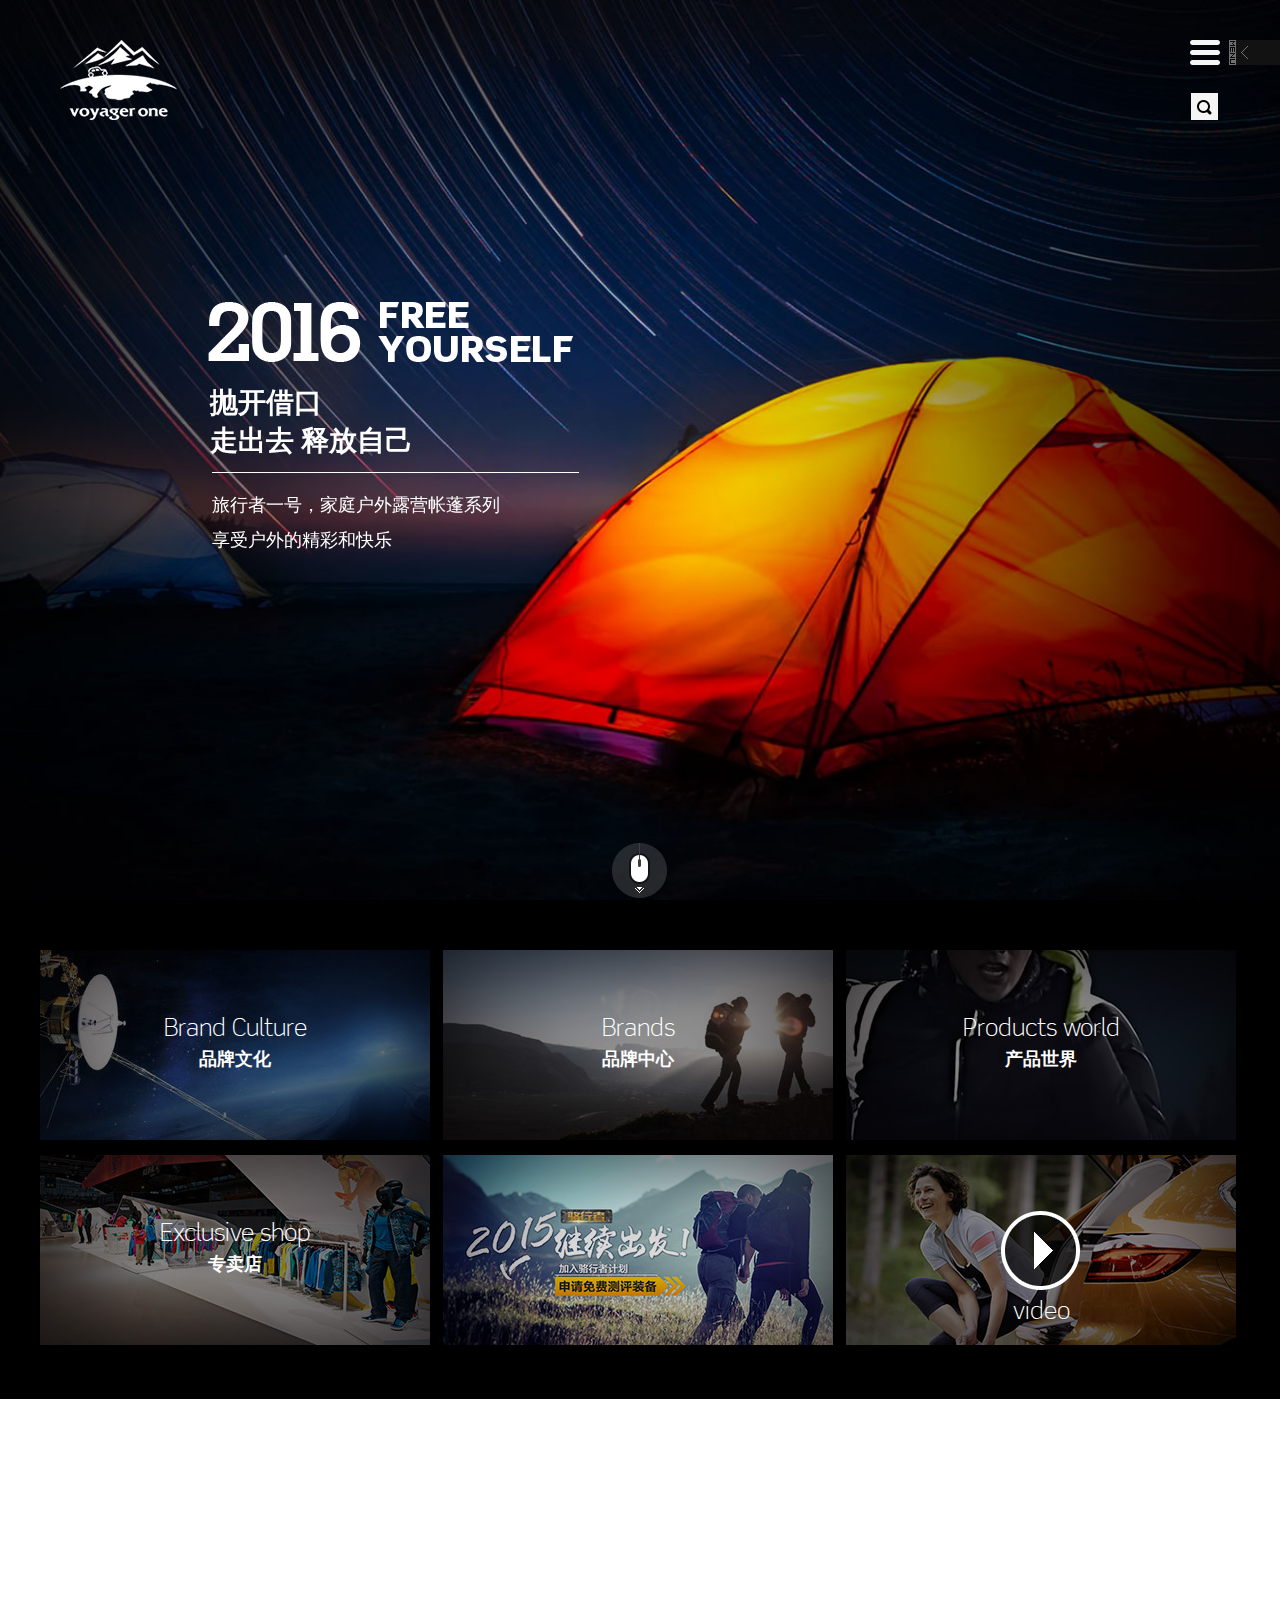
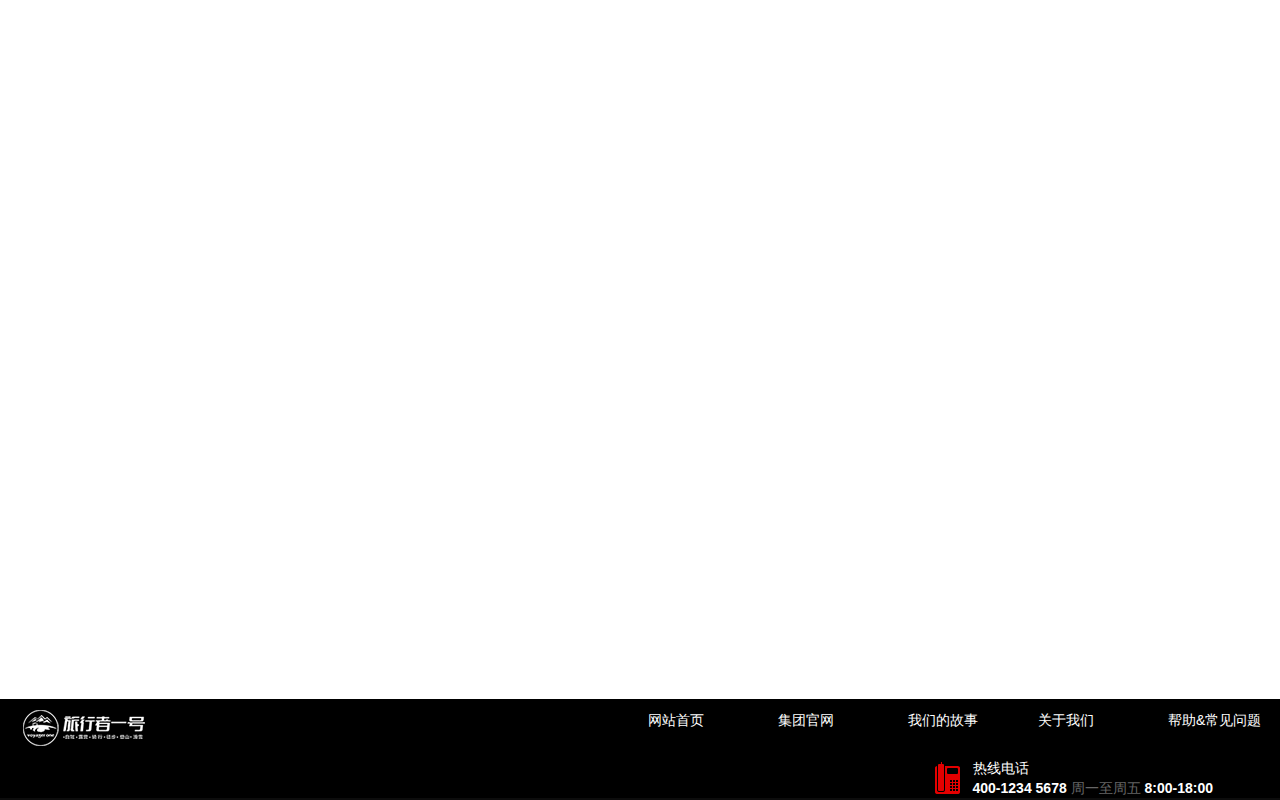
==== index.html @ 88c8f1c1 "++" ====
<!DOCTYPE html>
<html>
<head lang="en">
    <meta charset="UTF-8">
    <meta name="viewport"
          content="width=device-width, user-scalable=no, initial-scale=1.0, maximum-scale=1.0, minimum-scale=1.0"/>
    <meta name="apple-mobile-web-app-capable" content="yes">
    <meta name="apple-mobile-web-app-status-bar-style" content="black-translucent">
    <meta name="format-detection" content="telephone=yes">
    <meta name="format-detection" content="email=yes">
    <title>首页-旅行者一号</title>
    <link rel="stylesheet" href="css/style.css"/>
    <!--[if lt IE 9]>
    <script src="js/respond.min.js"></script>
	<![endif]--> 
</head>
<body>
<div class="index-header js-wh" id="index">
    <div class="header clearFix">
        <h1 class="logo"><a href="/">旅行者一号</a></h1>
        <div class="navSearch">
            <div class="nav" style="width: 0;">
                <span class="nav-bar"></span>
                <ul class="clearFix" style="margin-left: 50px;">
                    <li class="current"><a href="/">首页</a></li>
                    <li><a href="about.html">关于我们</a></li>
                    <li><a href="news.html">一号资讯</a></li>
                    <li><a href="brand.html">品牌世界</a></li>
                    <li><a href="product.html">产品中心</a></li>
                    <li><a href="bussiness.html">招商加盟</a></li>
                    <li><a href="contact.html">联系我们</a></li>
                </ul>
            </div>
            <form class="search">
                <input style="display: none; right: -150px;" class="text" type="text" value="" />
                <input class="btn" type="submit" value="" />
                <a style="display: none;" class="back" href="/#index-middle">返回</a>
            </form>
        </div>
    </div>

    <div class="info">
        <img src="images/index-bg-zi.png" width="100%" />
        <h3>抛开借口<br />走出去  释放自己</h3>
        <p>旅行者一号，家庭户外露营帐蓬系列<br />享受户外的精彩和快乐</p>
    </div>

    <div class="mouseDown js-backForth">鼠标滚动，浏览更多</div>
</div>

<div class="index-middle" id="index-middle">
    <div class="index-m-list">
        <ul class="clearFix">
            <li>
                <a href="about.html">
                    <div class="index-m-name">
                        <span class="index-m-en">Brand Culture</span>
                        <span class="index-m-cn">品牌文化</span>
                        <span class="index-m-more" style="display:none;"><i>查看</i></span>
                    </div>
                    <img src="images/01.jpg" />
                    <i class="opacity" style="display:none;"></i>
                </a>
            </li>
            <li>
                <a href="brand.html">
                    <div class="index-m-name">
                        <span class="index-m-en">Brands</span>
                        <span class="index-m-cn">品牌中心</span>
                        <span class="index-m-more" style="display:none;"><i>查看</i></span>
                    </div>
                    <img src="images/02.jpg" />
                    <i class="opacity" style="display:none;"></i>
                </a>
            </li>
            <li>
                <a href="product.html">
                    <div class="index-m-name">
                        <span class="index-m-en">Products world</span>
                        <span class="index-m-cn">产品世界</span>
                        <span class="index-m-more" style="display:none;"><i>查看</i></span>
                    </div>
                    <img src="images/03.jpg" />
                    <i class="opacity" style="display:none;"></i>
                </a>
            </li>
            <li>
                <a href="bussiness.html">
                    <div class="index-m-name">
                        <span class="index-m-en">Exclusive shop</span>
                        <span class="index-m-cn">专卖店</span>
                        <span class="index-m-more" style="display:none;"><i>查看</i></span>
                    </div>
                    <img src="images/04.jpg" />
                    <i class="opacity" style="display:none;"></i>
                </a>
            </li>
            <li>
                <a href="news-detail.html">
                    <img src="images/05.jpg" />
                    <i class="opacity" style="display:none;"></i>
                </a>
            </li>
            <li>
                <a href="javascript:void(0);">
                	<div class="index-m-video js-video" link="http://player.ku6.com/refer/PyeR7gr3V5V9siyjkhvkcA../v.swf">
                    	<i></i>
                        <span class="index-m-en">video</span>
                    </div>
                    <img src="images/06.jpg" />
                    <i class="opacity" style="display:none;"></i>
                </a>
            </li>
        </ul>
    </div>
</div>

<div class="js-wh"></div>

<div class="index-footer clearFix">
	<a class="footer-logo" href="/">旅行者一号</a>
    <ul class="footer-nav">
    	<li><a href="/">网站首页</a></li>
        <li><a href="##">集团官网</a></li>
        <li><a href="story.html">我们的故事</a></li>
        <li><a href="about.html">关于我们</a></li>
        <li><a href="help.html">帮助&amp;常见问题</a></li>
    </ul>
    <div class="footer-telShare">
        <div class="f-share">
        			<div class="bdsharebuttonbox">
                        <a href="#" class="bds_tsina" data-cmd="tsina" title="分享到新浪微博"></a>
                        <a href="#" class="bds_weixin" data-cmd="weixin" title="分享到微信"></a>
            		</div>
					<script>
                    window._bd_share_config={"common":{"bdSnsKey":{},"bdText":"","bdMini":"2","bdMiniList":false,"bdPic":"","bdStyle":"0","bdSize":"16"},"share":{}};with(document)0[(getElementsByTagName('head')[0]||body).appendChild(createElement('script')).src='http://bdimg.share.baidu.com/static/api/js/share.js?v=89860593.js?cdnversion='+~(-new Date()/36e5)];
                    </script>
        </div>
        <dl class="f-tel">
        	<dt>热线电话</dt>
            <dd>400-1234 5678 <span>周一至周五</span> 8:00-18:00</dd>
        </dl>
    </div>
</div>

<div class="fixed-video" style="display:none;">
	<div class="fixed-video-main">
    	<i class="fixed-video-xx">×</i>
        <div class="fixed-video-v"></div>
    </div>
</div>

<!--第一块固定图-->
<div class="index-bg js-adaptive">
    <img class="js-adaptive-img" src="images/index-bg.jpg" />
</div>

<!--第二块固定图-->
<div class="index-flash js-adaptive">
	<ul>
    	<li class="current"><img class="js-adaptive2-img" src="images/index-01.jpg" /></li>
        <li style="display:none;"><img class="js-adaptive2-img" src="images/index-02.jpg" /></li>
        <li style="display:none;"><img class="js-adaptive2-img" src="images/index-03.jpg" /></li>
    </ul>
</div>

<div class="side-nav" style=" right: -300px;">
    <ul>
        <li><a href="/">首页</a></li>
        <li><a href="about.html">关于我们</a></li>
        <li class="current"><a href="news.html">一号资讯</a></li>
        <li><a href="brand.html">品牌世界</a></li>
        <li><a href="product.html">产品中心</a></li>
        <li><a href="bussiness.html">招商加盟</a></li>
        <li><a href="contact.html">联系我们</a></li>
    </ul>
</div>

<script src="js/jquery-1.7.1.min.js"></script>
<script src="js/app.js"></script>
</body>
</html>
---- css/style.css ----
/* CSS Document */
body,div,h1,h2,h3,h4,h5,ul,li,dl,dt,dd,form,p,span,em,i,a,img,input,select,textarea,label,strong,b,table,tr,td,thead,tbody{ margin:0; padding:0;}
html{-ms-touch-action: none;
  /*去除ie默认触屏动作*/
  -webkit-text-size-adjust: 100%;
  -moz-text-size-adjust: 100%;
  text-size-adjust: 100%;
  /*兼容iphone横屏字放大及谷歌可以设置小于12px大小字体*/}
input[type=button],
input[type=submit],
input[type=file],
button {
  cursor: pointer;
  -webkit-appearance: none;
  /*去除ip按钮渐变*/
}
img{ vertical-align:top; border:0 none;}
li{ list-style:none;}
a{ text-decoration:none; color:#000;}
a:hover{ color:#000;}
input,textarea{ outline:none; resize:none;font-family:"Avenir LT W01 55 Roman", "微软雅黑", "黑体", FZHei-B01S, Arial, Helvetica, sans-serif;}
em,i{ font-style:normal;}
.clearFix{  *zoom:1;}
.clearFix:after{ content:"."; display:block; visibility:hidden; height:0; clear:both; font-size: 0;}
body{font-family:"Avenir LT W01 55 Roman", "微软雅黑", "黑体", FZHei-B01S, Arial, Helvetica, sans-serif; font-size:14px; color:#000; word-wrap:break-word; word-break:break-all; _background-attachment:fixed; _background-image:url(blank);}
@font-face {
    font-family: 'SceneStd-Light';
    src: url('../fonts/SceneStd-Light.eot');
    src: local('☺'), url('../fonts/SceneStd-Light.woff') format('woff'), url('../fonts/SceneStd-Light.ttf') format('truetype'), url('../fonts/SceneStd-Light.svg') format('svg');
    font-weight: normal;
    font-style: normal;
}
/*图自适应和大小*/
.js-adaptive{position: fixed; height: 100%; width: 100%;_position: absolute;_top:expression(eval("document.documentElement.scrollTop")); overflow: hidden;}
/*首页*/
.index-header{ width: 100%;  overflow:hidden;}
.header{ width: 100%; padding-top: 40px;}
.logo{ float: left; position: relative; z-index: 9996; width: 120px; height: 80px; background: url(../images/common-icon.png) no-repeat -1px -3px; margin-left:59px; _display: inline;}
.logo a{ display: block; width: 100%; height: 100%; overflow:hidden; text-indent: -99em;}
.navSearch{ float: right; width: auto;}
.nav{ float: right; position: relative; z-index: 9999; padding-right: 100px; height: 25px; overflow:hidden;}
.nav-bar{ position:absolute; right: 0; top: 0; width:90px; height: 25px; background: url(../images/common-icon.png) no-repeat right -109px; cursor:pointer;}
.nav ul{ width: 678px; padding-left: 22px; height: 25px; line-height: 25px; background: #000;}
.nav li{ float: left; padding: 0 22px; _white-space: nowrap;  _margin-left: -4px;}
.nav a{ color: #666;}
.nav .current a,.nav a:hover{ color: #fff;}
.search{ float: right; position: relative; z-index: 9997 ;padding-right: 44px; margin-top: 28px; _display: inline; width: 166px; height: 29px; clear: both;}
.search input{ border: 0 none; top: 0; position: absolute;}
.search .text{ right:88px; width: 150px; height:17px; line-height: 17px; padding: 4px 3px; color: #fff; font-size: 12px; background: #000;border: #717171 1px solid; border-right: 0 none; }
.search .btn{ right: 62px; width: 27px; height: 27px; background: url(../images/common-icon.png) no-repeat 3px -146px #f5f5f5; overflow: hidden; text-indent: -99em; cursor: pointer;}
.search .back{ position: absolute; top: 0; right: 0; width: 34px; color: #666; height: 27px; line-height: 27px; padding-left: 26px;background: url(../images/common-icon.png) no-repeat -107px -247px #f5f5f5; }
.search .back:hover{background: url(../images/common-icon.png) no-repeat -107px -294px #717171; color: #fff;}
.index-header .info{ position: absolute; left: 205px; top: 290px; width: 374px; z-index: 6;}
.index-header .info h3{ margin-top: 14px; font-family: "黑体"; line-height: 38px; padding: 0 5px 12px; font-size: 28px; font-weight: bold; color: #fff;}
.index-header .info p{ padding-top: 15px; margin-left: 7px; line-height: 35px; border-top:1px solid #fff; color: #fff; font-size: 18px;}
.index-header  .mouseDown{ position: absolute; z-index: 8; width: 55px; height: 55px; left: 50%; bottom:12px; margin-left: -28px; background: url(../images/common-icon.png) no-repeat -7px -191px; overflow: hidden; text-indent: -99em; }
.index-middle{ position: relative; z-index: 7;  width: 100%; background: #000; padding-bottom: 54px;}
.index-m-list{ width: 1200px; margin: 0 auto; overflow: hidden; padding-top: 35px;}
.index-m-list ul{ width: 105%;}
.index-m-list li{ float: left; position: relative;  width: 390px; height: 190px; margin:15px 13px 0 0; _display: inline; overflow:hidden;}
.index-m-list a{display: block; width: 100%; height: 100%; color: #fff; text-align: center;}
.index-m-list .index-m-name,.index-m-list .index-m-video{ position: absolute; width: 100%; height: 100%;cursor: pointer; z-index:5;}
.index-m-list .index-m-en{ display: block; line-height: 30px; padding-top: 65px; font-size: 24px; font-family: 'SceneStd-Light'; cursor: pointer;}
.index-m-list .index-m-cn{ display: block; line-height: 28px; font-size: 18px; font-family: '黑体'; font-weight: bold;cursor: pointer;}
.index-m-list .index-m-more{ display: inline-block; vertical-align: top; width: 94px; height: 22px; border: #fff 1px solid; overflow: hidden;cursor: pointer; margin-top: 14px; background:url(../images/common-icon.png) no-repeat 70px -371px;}
.index-m-list .index-m-more i{ display: block; width: 71px; border-right: 1px solid #fff; height: 22px; line-height: 22px; cursor: pointer;}
.index-m-list .index-m-video i{ display:inline-block; width:80px; height:80px;background:url(../images/common-icon.png) no-repeat -7px -268px; vertical-align:top; margin-top:55px;}
.index-m-list a:hover{ color: #fff;}
.index-m-list .index-m-video .index-m-en{ padding-top:0; line-height:46px;}
.index-footer{ position:relative; z-index:8; _height:58px; min-height:58px; background:#000; border-bottom:#0c0c0c 2px solid;}
.footer-logo{ float:left; width:125px; height:38px;background:url(../images/common-icon.png) no-repeat -6px -416px; overflow:hidden; text-indent:-99em; margin:10px 0 0 22px; _display:inline;}
.footer-nav{ float:left; margin:14px 0 0 212px;}
.footer-nav li{ float:left; width:112px; padding-left:18px; line-height:14px; height:32px;background:url(../images/common-icon.png) no-repeat -131px -550px; }
.footer-nav a{ color:#fff;}
.footer-nav a:hover{ color:#fff; text-decoration:underline;}
.footer-telShare{ float:right; margin-top:11px; overflow:hidden;}
.f-tel{ float:right; padding-left:38px; height:40px; line-height:20px; margin-right:54px; _display:inline;background:url(../images/common-icon.png) no-repeat -12px -480px; color:#fff;}
.f-tel dd{ font-weight:bold;}
.f-tel span{ color:#666; font-weight:500;}
.f-share{ float:right; margin-right:9px; _display:inline;}
.f-share .bdsharebuttonbox a{ margin:0; padding:0; width:36px; height:36px; background-color:#494949;background-image:url(../images/common-icon.png); margin-right:2px;}
.f-share .bdsharebuttonbox .bds_tsina{ background-position:-11px -543px;}
.f-share .bdsharebuttonbox .bds_weixin{ background-position:-49px -543px;}
.f-share .bdsharebuttonbox a:hover{ background-color:#fff;}
.index-bg{  z-index: 5; left: 0; top: 0; background: #000; }
.index-flash{ z-index:4; left:0; top:0; background: #000;}
.index-flash ul,.index-flash li{ width:100%; height:100%;}
.index-flash li{ position:absolute; top:0; left:0;}
/*资讯*/
#news{ width:100%; height:400px; background:url(../images/news-bg.jpg) no-repeat center top;}
.layer{ width:1200px; margin:0 auto;}
#news .logo{ margin:36px 0 0 0;}
#news .navSearch{ margin:40px -44px 0 0;}
.news-left{ float:left; width:250px; margin-top:-95px;}
.news-l-tit{ width:100%;}
.news-l-nav{ padding:1px 24px 17px; background:#ececec;}
.news-l-nav li{ height:26px; line-height:26px; padding-top:28px; border-bottom:#999 1px solid;}
.news-l-nav a{ color:#666;}
.news-l-nav .current a,.news-l-nav a:hover{ color:#000;}
.news-ads{ margin-top:14px; text-align:center;}
.news-right{ float:right; width:900px;}
.news-r-sort{ height:32px; border-bottom:#e5e5e5 1px solid; padding-top:52px; text-align:right;}
.news-r-sort span{ display:inline-block; width:15px; height:15px;background:url(../images/arrow.png) no-repeat -4px -5px; overflow:hidden; line-height:50px; vertical-align:top; margin:0 -6px;}
.news-r-sort a{ color:#767676;}
.news-r-sort a:hover{ color:#000;}
.news-listImg li{ padding:42px 0; border-bottom:#f3f3f3 1px solid; overflow:hidden; width:100%;}
.news-listImg-img{ float:left; width:320px; height:200px;}
.news-listImg-img img{ width:100%;}
.news-listImg-m{ float:right; width:540px;}
.news-listImg-tit{ height:24px;overflow: hidden; white-space: nowrap; text-overflow: ellipsis;}
.news-listImg-tit a{ color:#555d82;font-weight:500;}
.news-listImg-tit a:hover{ color:#555d82; text-decoration:underline; }
.news-listImg-time{ display:block; color:#838bab; height:35px;}
.news-listImg-info{ line-height:24px; color:#838bab; max-height:96px; overflow:hidden;}
.news-listImg-btn{ float:left; clear:both; width:104px; height:23px; border:#d3d3e7 1px solid; margin-top:20px; background:url(../images/arrow.png) no-repeat 82px -171px; }
.news-listImg-btn span{ display:block; width:79px;height:23px; line-height:23px; text-align:center; border-right:#d3d3e7 1px solid; color:#838bab; cursor:pointer;}
.news-listImg-btn:hover{ border-color:#000; background-position: 79px -46px;}
.news-listImg-btn:hover span{border-color:#000;color:#000;}
.news-listText{ padding-top:22px;}
.news-listText li{ width:100%;overflow:hidden;border-bottom:#d1d1d1 1px solid; padding:22px 0 20px;}
.news-listText-time{ float:left; width:90px; height:90px; text-align:center; background:#f9f9f9; color:#a6a6a6;}
.news-listText-time span{ display:block; padding-top:8px; line-height:58px; height:58px; color:#6e6e6e; font-size:60px;}
.news-listText-m{ float:right; width:780px;}
.news-listText-tit{height:28px;overflow: hidden; white-space: nowrap; text-overflow: ellipsis;}
.news-listText-tit a{ color:#444; font-size:18px;}
.news-listText-tit a:hover{ color:#444; text-decoration:underline;}
.news-listText-tag{ height:29px; width:100%; font-size:12px;}
.news-listText-tag dt{ float:left; color:#5b5b5b;}
.news-listText-tag dd{ float:left; color:#8f8e8e;}
.news-listText-tag a{color:#8f8e8e;}
.news-listText-info{line-height:20px; color:#838bab; max-height:40px; overflow:hidden;}
.news-listText li:hover .news-listText-time{ color:#fff; background:#000;}
.news-listText li:hover .news-listText-time span{color:#fff; }
.news-detail .title{ width:360px; line-height:28px; padding-top:36px; font-size:18px; text-align:center; margin:0 auto; padding-bottom:35px;}
.news-detail p{ line-height:28px; margin-top:10px;}
.news-detail h3,.news-detail h4,.news-detail h5,.news-detail h6{ font-size:14px; padding-top:30px;}
.news-detail .page{ text-align:center;}
.news-detail img{ max-width:100%; display:block; margin:25px auto 0;}
/*关于我们*/
.footer{ position:absolute; left:0; bottom:0; z-index:99; width:100%; background:#000;}
.about-list{position:absolute; left:50%; top:50%; margin:-170px 0 0 -544px; z-index:6; width:1088px; overflow:hidden;}
.about-list ul{ width:105%; overflow:hidden;}
.about-list li{ float:left; width:314px; padding:13px; margin-right:34px; _display:inline;filter:progid:DXImageTransform.Microsoft.gradient(enabled='true',startColorstr='#A5000000', endColorstr='#A5000000');background:rgba(0,0,0,0.65); color:#f1f1f1;}
.about-l-img{ display:block; width:100%; position:relative; z-index:2;}
.about-l-img img{ width:100%;cursor:pointer;transition:all 1s;
-moz-transition:all 1s;	/* Firefox 4 */
-webkit-transition:all 1s;	/* Safari 和 Chrome */
-o-transition:all 1s;	/* Opera */}
.about-l-tit{ display:block;  line-height:48px; font-size:18px;cursor:pointer;}
.about-l-en{ display:block; line-height:38px; font-size:36px; font-family:Arial; font-weight:bold;cursor:pointer;}
.about-l-enSmall{ display:block; height:32px; line-height:22px; font-size:18px;font-family:Arial; font-weight:bold; cursor:pointer;}
.video-arrow{ position:absolute; left:0; top:0; z-index:3;filter:progid:DXImageTransform.Microsoft.gradient(enabled='true',startColorstr='#9B000000', endColorstr='#9B000000');background:rgba(0,0,0,0.61); width:100%; height:100%; cursor:pointer;}
.video-arrow i{ position:absolute; left:50%; top:50%; margin:-40px 0 0 -40px; width:80px; height:80px;background:url(../images/common-icon.png) no-repeat -7px -268px;}
.about-listMore{width: 1200px; margin-left:-600px; overflow-x: auto;}
.about-listMore li{ padding: 10px; width: 260px; margin: 0 27px 30px 0; }
.about-listMore .about-l-tit{ line-height: 38px; font-size: 14px;}
.about-listMore .about-l-en{ line-height: 34px; font-size: 30px;}
.about-listMore .about-list-li0{filter:progid:DXImageTransform.Microsoft.gradient(enabled='true',startColorstr='#99FFB100', endColorstr='#99FFB100');background:rgba(255,177,0,0.6);}
.about-listMore .about-list-li1{filter:progid:DXImageTransform.Microsoft.gradient(enabled='true',startColorstr='#9975BB29', endColorstr='#9975BB29');background:rgba(117,187,41,0.6);}
.about-listMore .about-list-li2{filter:progid:DXImageTransform.Microsoft.gradient(enabled='true',startColorstr='#99000000', endColorstr='#99000000');background:rgba(0,0,0,0.6);}
.about-listMore .about-list-li3{filter:progid:DXImageTransform.Microsoft.gradient(enabled='true',startColorstr='#99FFDDDD', endColorstr='#99FFDDDD');background:rgba(255,221,221,0.6);}
.about-listMore .about-list-li4{filter:progid:DXImageTransform.Microsoft.gradient(enabled='true',startColorstr='#99CBCBCB', endColorstr='#99CBCBCB');background:rgba(203,203,203,0.6);}
.about-listMore .about-list-li5{filter:progid:DXImageTransform.Microsoft.gradient(enabled='true',startColorstr='#996B6B6B', endColorstr='#996B6B6B');background:rgba(107,107,107,0.6);}
.about-listMore .about-list-li6{filter:progid:DXImageTransform.Microsoft.gradient(enabled='true',startColorstr='#99FECE60', endColorstr='#99FECE60');background:rgba(254,206,96,0.6);}
.about-listMore .about-list-li7{filter:progid:DXImageTransform.Microsoft.gradient(enabled='true',startColorstr='#99B4B4B4', endColorstr='#99B4B4B4');background:rgba(180,180,180,0.6);}
.about-list li:hover .about-l-img img{transform:rotate(180deg);
-ms-transform:rotateY(180deg); /* Internet Explorer */
-moz-transform:rotateY(180deg); /* Firefox */
-webkit-transform:rotateY(180deg); /* Safari 和 Chrome */
-o-transform:rotateY(180deg); /* Opera */}
/*联系我们*/
.contact{ position: absolute; z-index:6; left: 50%; top: 50%; margin:-275px 0 0 -600px; width: 1150px; height: 500px; padding: 25px; background: #ebebeb;}
.contact-main{ width:100%; height: 100%;  line-height: 24px; overflow: hidden;}
.contact-nav{ position: absolute; z-index: 4; left: 0; top:-40px; height: 40px; line-height: 40px;}
.contact-nav a{ float: left; margin-right: 1px; padding: 0 55px; background: #999;}
.contact-nav .current,.contact-nav a:hover{ background: #ebebeb;}
.contact-main .c-f{ float: left; margin: 0 28px 0 20px;}
.contact-main dl{ margin-bottom: 24px;}
.contact-main dd{ color: #666;}
.contact-main dd,.contact-main dt{ line-height: 24px;}
/*招商加盟*/
.bussiness{position: absolute; z-index:6; left: 50%; top: 50%; margin:-275px 0 0 -600px; width: 1150px; height: 500px; padding: 25px; background: #fff;}
.bussiness-nav{ position: absolute; left: 0; top: -40px; z-index: 4; width: 165px; line-height: 40px; text-align: center; background: #fff; font-weight: 500;}
.bussiness-main{ width: 100%; height: 100%; overflow-y:auto;}
.bussiness-l{ float: left; width: 210px; height:100%;}
.b-s-01{ margin-top: 20px;}
.b-s-02{ margin-top: 10px;}
.bussiness-list{ border-top:#999 solid 1px; margin-top:12px;width:100%;height:75%; overflow:hidden;}
.bussiness-list ul{ margin-top:16px;}
.bussiness-list li{ height:27px; line-height:16px; padding-left:14px; background:url(../images/bussiness-icon.png) -7px -63px no-repeat;}
.bussiness-list a:hover{ text-decoration:underline;}
.bussiness-r{ float:right; position:relative; z-index:5; width:78%;}
.b-f-left,.b-f-right{ position:absolute; top:50%; margin-top:-29px; z-index:6; width:38px; height:58px; background:url(../images/bussiness-icon.png) no-repeat; overflow:hidden; text-indent:-99em;}
.b-f-left{ left:0;  background-position:0 -170px;}
.b-f-right{ right:0;background-position:0 -236px;}
.b-f-left:hover{background-position:0 -106px;}
.b-f-right:hover{ right:0;background-position:0 -301px;}
.b-f-address{ position:absolute; width:40px; height:40px; right:4px; bottom:4px; z-index:7;background:url(../images/bussiness-icon.png) no-repeat center -365px #fff;}
.b-f-info{ position:absolute; left:4px; bottom:4px; z-index:6; width:99.25%; background:#fff; height:38%;}
.b-f-tit{ width:92%; margin:0 auto; border-bottom:#666 solid 1px; height:28px; line-height:20px; padding-top:2%;}
.b-f-tit em{padding-left:14px; background:url(../images/bussiness-icon.png) -7px -63px no-repeat;}
.b-f-addr{width:92%; color:#666; margin:0 auto; line-height:20px; padding-top:1%;}
.b-f-addr{ padding-left:14px; display:block;}
.b-f-xx{ position:absolute; right:0; top:0; width:20px; height:20px; font-size:16px; line-height:20px; text-align:center; cursor:pointer;}
.bussiness-flash img{ width: 100%;}
.bussiness-flash .current{ position: relative;}
/*品牌*/
.brand{ position:absolute; z-index:6; left:50%; top:50%; width:1200px; margin:-295px 0 0 -600px;}
.brand-navM{ width:100%; overflow:hidden; overflow-x:auto; padding-bottom: 18px;}
.brand-nav{ text-align:center; white-space:nowrap;}
.brand-nav a{ display:inline-block; vertical-align:top; width:71px; height:27px; line-height:21px; color:#fff;}
.brand-nav .current,.brand-nav a:hover{ color:#000; background:url(../images/brand-icon.png) no-repeat;}
.brand-listM{ width:100%;padding:20px 20px 20px; margin-left:-20px; height:auto; overflow:hidden; height:450px;}
.brand-list{ width:105%;}
.brand-list ul{ overflow: visible !important;}
.brand-list li{ float:left; margin:0 6px 6px 0; _display:inline; position:relative; z-index:6; width:235px; height:146px;}
.brand-list img{ position:absolute; left:0; top:0; width:100%; height:100%;}
.brand-list span{ display:none; position:absolute; left:0; bottom:0; z-index:6; width:100%; line-height:34px; text-indent:15px; background:#202020; color:#fff;}
.brand-list i{ position:absolute; right:5px; top:5px; width:24px; height:24px; background:url(../images/brand-icon.png) no-repeat 0 -49px;}
.brand-list li:hover{ z-index:99;}
.brand-list li:hover span{ display:block;}
.brand-list li:hover img{width:115%;height:auto; margin:-4.5% 0 0 -8%; box-shadow:0px 0px 15px #000;}
.brand-btn{ text-align:center; padding-top:25px;}
.brand-btn a{ display:inline-block; width:35px; height:35px; vertical-align:top; overflow:hidden; line-height:100px; background:url(../images/brand-icon.png) no-repeat;}
.brand-btn .brand-btn-up{ background-position:0 -134px;}
.brand-btn .brand-btn-down{ background-position:0 -251px;}
.brand-btn .brand-btn-up:hover{ background-position:0 -172px;}
.brand-btn .brand-btn-down:hover{ background-position:0 -212px;}
.fixed-brand{ position: fixed; left: 0; top: 0; width: 100%; height: 100%; z-index: 9; filter:progid:DXImageTransform.Microsoft.gradient(enabled='true',startColorstr='#E5000000', endColorstr='#E5000000');background:rgba(0,0,0,0.9);}
.fixed-brand-main{ position: absolute; left: 0; bottom: 0; height: 75%; width: 100%; z-index: 5; background: #fff;}
.fixed-brand-xx{ position:absolute; top: -50px; right: 14%; width: 50px; height: 50px; background:url(../images/brand-icon.png) no-repeat 0 -466px; overflow: hidden; text-indent: -99em; cursor: pointer;}
.fixed-brand-content{ max-width: 1200px; width: 100%; margin: 0 auto; height: 100%;}
.fixed-brand-l{ float: left; height: 100%; width: 25%; border-right: 1px solid #d5d5d5;}
.fixed-brand-l img{ width: 100%;}
.fixed-brand-r{ float: right; width:72%; height: 100%; overflow:hidden; overflow-y: auto;}
.fixed-brand-r img{ display: block; margin: 55px auto 0; max-width: 100%;}
.fixed-brand-r p{ line-height: 24px; margin-top: 30px; color: #666;}
/*产品*/
.fixed-product{ position:fixed; _position: absolute; left:0; top:0; z-index:7; width:100%; height:100%; overflow:hidden;}
.fixed-product-left,.fixed-product-right{ position:absolute; top:0; z-index:5; width:50%; height:100%;filter:progid:DXImageTransform.Microsoft.gradient(enabled='true',startColorstr='#B2000000', endColorstr='#B2000000');background:rgba(0,0,0,0.7);}
.fixed-product-left a,.fixed-product-right a{ position:absolute; top:50%; margin-top:-39px; width:45px; height:78px; background:url(../images/brand-icon.png) no-repeat; z-index:4; overflow:hidden; text-indent:-99em;}
.fixed-product-left a{ background-position:0 -296px; right:0;}
.fixed-product-right a{ background-position:0 -382px; left:0;}
.fixed-product-left{ left:0;}
.fixed-product-right{ right:0; overflow:visible !important;}
.fixed-product-content{ position:absolute; left:0; top:0; z-index:3; width:1000%; height:100%;}
.fixed-product-content li{ float:left; height:100%; position:relative; z-index:3;}
.fixed-product-content img{ height:100%; width:auto;}
.product{ z-index:11; background: #171717; padding:0 120px 20px; margin:0; left:230px; top:168px; height: 513px;}
.product .brand-navM{ background:#272727; padding:11px 20px 7px; margin-left:-20px;}
.product .brand-list li:hover img{ width: 100%; margin: 0;}
.product .brand-listM{ padding: 0; margin-top:30px;}
.product .brand-list li{ overflow: hidden;}
.product .brand-list span{ bottom: -34px; display: block;}
.product .brand-btn{ padding-top: 20px;}
.product .brand-listM{ margin-left: 0;}
.product-nav{ position: absolute; left:20px; top:168px; width: 210px; height: 440px; z-index: 9997; border: #333 1px solid;  background: #000; overflow-y: auto;}
.product-nav a{ display: block; height: 40px; line-height: 40px; padding-left: 22px; color: #999;border-bottom: #333 1px solid;}
.product-nav .current,.product-nav a:hover{ background: #171717 url(../images/arrow.png) right -200px no-repeat;}
.productLogo{ position:absolute; z-index:4; width:178px; left:-190px; top:95px;}
.fixed-product-layer{ position: fixed; _position: absolute; left: 0; top: 0; z-index: 10; width: 100%; height: 100%;filter:progid:DXImageTransform.Microsoft.gradient(enabled='true',startColorstr='#E5000000', endColorstr='#E5000000');background:rgba(0,0,0,0.9);}
/*下拉菜单模拟*/
.js-select {
    position: relative;
    z-index: 99;
    padding-right: 28px;
    width: 171px;
    height: 28px;
    background: url("../images/bussiness-icon.png") no-repeat 166px -7px;
    border: #999 1px solid;
}
.js-select .selectText {
    display: block;
	padding-left: 13px;
    border-right: 0 none;
    height: 28px;
    line-height: 28px;
    text-align: left;
    border-right: #999 1px solid;
    color:#999999;
	background:#fff;
}
.js-select .selectOption {
    position: absolute;
    top: 28px;
    left: -1px;
    width: 100%;
    border: #999 1px solid;
    background: #f8f8f8;
    text-align: center;
    max-height: 192px;
    _height: 192px;
    overflow-x: hidden;
    overflow-y: auto;
}
.js-select .selectOption li {
    padding: 0;
    height: 24px;
    line-height: 24px;
    text-align: center;
}
.js-select .selectOption a {
    display: block;
    width: 100%;
    height: 24px;
}
.js-select .selectOption a:hover {
    background: #3f3f3f;
    color: #fff;
}
.js-select .selectOption .current a {
    background: #0f99ca;
    color: #fff;
}
.js-select:hover{ background-color:#000;}
/*侧边导航*/
.side-nav{ position: fixed; width:300px; right: 0; top: 0; height: 100%;_position: absolute;_top:expression(eval("document.documentElement.scrollTop"));filter:progid:DXImageTransform.Microsoft.gradient(enabled='true',startColorstr='#CC000000', endColorstr='#CC000000');background:rgba(0,0,0,0.8); z-index: 9998;}
.side-nav ul{ padding-top: 80px;}
.side-nav li{ line-height: 40px; text-align: right;}
.side-nav a{ color: #fff; padding-right: 20px; display: block;}
.side-nav a:hover{ color: #fff; background: #3f3f3f;}
/*公用*/
.opacity{ position:absolute; left:0; top:0; width:100%; height:100%; opacity:0.4; filter:alpha(opacity=40); background:#000; z-index:4;}
.fixed-video{filter:progid:DXImageTransform.Microsoft.gradient(enabled='true',startColorstr='#E5000000', endColorstr='#E5000000');background:rgba(0,0,0,0.9);}
.fixed-video,.fixed-text{position: fixed; z-index:9999; left:0; top:0; height: 100%; width: 100%;_position: absolute;_top:expression(eval("document.documentElement.scrollTop")); }
.fixed-video .fixed-video-main{ position:absolute; left:50%; top:50%; width:700px; height:400px; margin:-220px 0 0 -360px; padding:20px; background:#fff;}
.fixed-video .fixed-video-xx,.fixed-text .fixed-text-xx{ position:absolute; top:-57px; cursor:pointer; right:0; width:54px; height:54px; line-height:54px; text-align:center; background:#000; border:1px solid #fff; color:#fff; font-size:32px;}
.fixed-video .fixed-video-v{ width:100%; height:100%;}
.page{ height:95px; padding-top:13px;}
.page a{ display:inline-block; width:25px; height:25px; vertical-align:top; border:#e7e4e2 1px solid; font-family:'Arial'; color:#767676; text-align:center; line-height:25px;}
.page .prev,.page .next{ line-height:100px; overflow:hidden; background-image:url(../images/arrow.png); background-repeat:no-repeat;}
.page .prev{ background-position:2px -134px;}
.page .next{ background-position:0 -93px;}
.page .current,.page a:hover{ background-color:#8c8c8c; color:#fff;}
.fixed-text{filter:progid:DXImageTransform.Microsoft.gradient(enabled='true',startColorstr='#33000000', endColorstr='#33000000');background:rgba(0,0,0,0.2);}
.fixed-text .fixed-text-content{position:absolute; left:50%; top:50%; width:1200px; height:500px; margin:-250px 0 0 -600px; background:#fff;}
.fixed-text .fixed-text-main{ width:100%; height:100%; overflow-y:auto;}
.fixed-text-img{ float:left; position:relative; z-index:4; margin:25px 0 0 25px; _display:inline; width:450px; height:450px; overflow:hidden;}
.fixed-text-img ul,.bussiness-flash{ position:relative; z-index:4; width:100%; height:100%; overflow:hidden;}
.fixed-text-img li,.bussiness-flash li{ position:absolute; left:0; z-index:4; top:0; width:100%; height:100%;}
.fixed-text-img img{ width:100%; height:100%;}
.fixed-text-m{ float:right; position:relative; z-index:3; width:655px; height:450px; overflow:hidden; margin:24px 26px 0 0; _display:inline;}
.fixed-text-m .title{ font-size:36px; line-height:48px;}
.fixed-text-m .info{ line-height:40px; font-size:18px;}
.fixed-text-m .main{ line-height:30px; color:#878787;}
.fixed-a-l,.fixed-a-r{ position:absolute; top:50%; margin-top:-17px; z-index:6; width:19px; height:35px; background:url(../images/common-icon.png) no-repeat; overflow:hidden; text-indent:-99em;}
.fixed-a-l{ left:0;  background-position:-113px -194px;}
.fixed-a-r{ right:0;background-position:-113px -157px;}
.f-t-nav{ overflow:hidden; width:100%; position:absolute; left:0; top:0;}
.f-t-nav a{ float:left; font-size:16px; line-height:46px; padding:0 40px; background:#e4e4e4; margin-right:2px;}
.f-t-nav .current,.f-t-nav a:hover{ background:#000; color:#fff;}
/*响应*/
@media screen and (max-height:810px) {
	.brand{ margin-top:-200px;}
    .brand-listM{ height:300px;}
	
	.product{ margin:0;}

    .product .brand-listM{ height:150px;}
}

@media screen and (max-width:1500px) {
   /*底部响应式*/
   .footer-nav{ float:right; margin-left:0;}
   .footer-telShare{ clear:both;}

    #news{ overflow:hidden;}
}
/*资讯*/
@media screen and (max-width:1200px) {
    .index-header .info{ left: 80px;}
	.news-left{ width:100%;}
	.news-right{ width:100%;}
   .layer{ width:90%;}

    .index-m-list{ width: 793px;}
	
	
	.about-list{ width:975px; margin-left:-487px;}
	.about-list li{ width:294px; padding:8px; margin-right:15px;}
	
	.fixed-text .fixed-text-img{ margin:25px auto 0; float:none;}
	.fixed-text .fixed-text-m{ padding-bottom:14px;}
    .fixed-text .fixed-text-m { width:80%; margin:10px auto 0; float:none;}
}
@media screen and (width:1024px){
	.bussiness-list{ height:60%;}
	.bussiness-r{ width:70%;  margin-top:20px;}
}

@media screen and (max-width:980px) {
    #news{ background-position:-880px 0;}
    .news-listImg-m{ width: 450px;}
	
	.about-list{ width:748px; margin-left:-374px;}
	.about-list li{ width:232px; padding:6px; margin-right:8px;}
	
	.bussiness-l{ float:none; margin:0 auto; height:auto;}
	.bussiness-list{ height:100%;}
	.bussiness-r{ float:none; margin:0 auto;}
	.b-f-left,.b-f-right,.b-f-address{-webkit-transform: scale(0.6,0.6);transform: scale(0.6,0.6);}
}
@media screen and (max-width:880px) {
    .news-listImg-m{ width: 350px;}

}

@media screen and (max-width:810px) {
    .brand{ margin-top:-200px;}
    .brand-listM{ height:150px;}
	
	.product{ margin:0;}
}
@media screen and (max-width:793px) {
    .index-m-list{ width: 390px;}
    .index-m-list ul{ width: 100%;}
}
@media screen and (max-width:770px) {
    .news-listImg-m{ width: 250px;}
	
	.about-list{ width:632px; margin-left:-316px;}
	.about-list li{ width:204px; padding:2px; margin-right:4px;}
}

@media screen and (max-width:720px) {
    .product{ padding: 0 20px 20px;}
}
@media screen and (max-width:640px) {
	.f-share{ position:absolute; float:none; right:0; top:0;}
	.f-tel{ margin-right:8px;}
	
	#news{ background-position:-480px 0;}
    .logo{margin: 36px 0 0 0;}
    .header{ padding-top: 0; width: 90%; margin: 0 auto;}
    .navSearch{margin:40px -44px 0 0;}
	.search .back{ overflow:hidden; text-indent:-99em;}
	.product-nav{ width:100px;}
    .product{ left: 120px;}

	.news-listImg-img{ float:none; display:block; margin:0 auto; width:90%; height:auto;}
	.news-listImg-m,.news-listText-m{ width:100%;}
    .news-listImg-m{ padding-top: 8px;}
	.news-listText-time{ float:none; margin:0 auto 10px;}
	.news-detail .title{ width:100%; font-size:16px;}
	
	.about-list{ width:315px; margin-left:-157px; margin-top:-110px;}
	.about-list li{ width:94px; padding:3px; margin-right:5px;}
	.about-list .about-l-tit,.about-list .about-l-enSmall{ font-size:12px; line-height:16px; height:16px;}
    .about-list .about-l-en{ font-size:14px; line-height:18px;}
	.video-arrow i{-webkit-transform: scale(0.3,0.3);transform: scale(0.3,0.3);}
	
	.footer-nav{ margin-top:8px;}
	.footer-nav li{ width:95px; padding-left:8px; font-size:12px;}
	
	.fixed-text .fixed-text-img{ margin-top:8px; width:250px; height:250px;}
	.fixed-text .f-t-nav a{ padding:0 10px; line-height:20px; font-size:14px;}
	.fixed-text .title{ line-height:20px; font-size:14px;}
	.fixed-text .fixed-text-m { width:80%; margin:10px auto 0; float:none;}

    .contact-nav{ height: 22px; line-height: 22px; top: -22px;}
    .contact-nav a{ padding: 0 10px;}
    .contact-main .c-f{ margin: 0; float: none;}
    .contact-main img{ max-width: 100%; margin-bottom: 8px;}

}

@media screen and (min-height:900px) {

    .product .brand-listM{ height:450px;}
}


/*首页*/
@media screen and (max-height:610px) {
    .index-header .info{ top: 120px;}

}

@media screen and (max-width:500px) {
    .index-header .info{ left: 20px; width: 250px;}
	
	.product{ left:120px;}
}
@media screen and (max-width:390px) {
    .index-m-list{ width: 96%;}
    .index-m-list li{ width: 100%; height: auto;}
    .index-m-list img{ margin: 0 !important; width: 100% !important;}
    .index-m-list .index-m-video i{ margin-top: 15px;}


    .product-nav{ left: 0;}
    .product{ left: 100px;}
}

@media screen and (max-width:415px) and (max-height:737px) {
    .productLogo{ width:80px;  top:95px;}
}



@media screen and (max-width:321px) and (max-height:640px) {
    .brand{-webkit-transform: scale(0.6,0.6);transform: scale(0.6,0.6); margin-top:-180px;}

    .product-nav{ top: 150px; height: 153px !important;}
	.product{ margin:0; left: 50px; top:100px;}
    .productLogo{ left: -105px;}
}















/* Start: Recommended Isotope styles */

/**** Isotope Filtering ****/

.isotope-item {
    z-index: 2;
}

.isotope-hidden.isotope-item {
    pointer-events: none;
    z-index: 1;
}
/**** Isotope CSS3 transitions ****/

.isotope,
.isotope .isotope-item {
    -webkit-transition-duration: 0.8s;
    -moz-transition-duration: 0.8s;
    -ms-transition-duration: 0.8s;
    -o-transition-duration: 0.8s;
    transition-duration: 0.8s;
}

.isotope {
    -webkit-transition-property: height, width;
    -moz-transition-property: height, width;
    -ms-transition-property: height, width;
    -o-transition-property: height, width;
    transition-property: height, width;
}

.isotope .isotope-item {
    -webkit-transition-property: -webkit-transform, opacity;
    -moz-transition-property:    -moz-transform, opacity;
    -ms-transition-property:     -ms-transform, opacity;
    -o-transition-property:      -o-transform, opacity;
    transition-property:         transform, opacity;
}

/**** disabling Isotope CSS3 transitions ****/

.isotope.no-transition,
.isotope.no-transition .isotope-item,
.isotope .isotope-item.no-transition {
    -webkit-transition-duration: 0s;
    -moz-transition-duration: 0s;
    -ms-transition-duration: 0s;
    -o-transition-duration: 0s;
    transition-duration: 0s;
}
/* End: Recommended Isotope styles */

/* disable CSS transitions for containers with infinite scrolling*/
.isotope.infinite-scrolling {
    -webkit-transition: none;
    -moz-transition: none;
    -ms-transition: none;
    -o-transition: none;
    transition: none;
}

/****滚动插件***/
.jspContainer
{
	overflow: hidden;
	position: relative;
}

.jspPane
{
	position: absolute;
}

.jspVerticalBar
{
	position: absolute;
	top: 0;
	right: 0;
	width: 9px;
	height: 100%;
	/*background: red;*/
}

.jspHorizontalBar
{
	position: absolute;
	bottom: 0;
	left: 0;
	width: 100%;
	height: 12px;
	padding:1px 0px;
	background: #6e1515;
}

.jspVerticalBar *,
.jspHorizontalBar *
{
	margin: 0;
	padding: 0;
}

.jspCap
{
	display: none;
}

.jspHorizontalBar .jspCap
{
	float: left;
}

.jspTrack
{
	/*background: #6e1515;*/
	position: relative;
	background:url(../images/bar-line.gif) repeat-y;
}

.jspDrag
{
	background: #000;
	position: relative;
	top: 0;
	left: 0;
	cursor: pointer;
}

.jspHorizontalBar .jspTrack,
.jspHorizontalBar .jspDrag
{
	float: left;
	height: 100%;
}

.jspArrow
{
	background: #50506d;
	text-indent: -20000px;
	display: block;
	cursor: pointer;
}

.jspArrow.jspDisabled
{
	cursor: default;
	background: #80808d;
}

.jspVerticalBar .jspArrow
{
	height: 9px;
}

.jspHorizontalBar .jspArrow
{
	width: 9px;
	float: left;
	height: 100%;
}

.jspVerticalBar .jspArrow:focus
{
	outline: none;
}

.jspCorner
{
	background: #eeeef4;
	float: left;
	height: 100%;
}

/* Yuk! CSS Hack for IE6 3 pixel bug :( */
* html .jspCorner
{
	margin: 0 -3px 0 0;
}
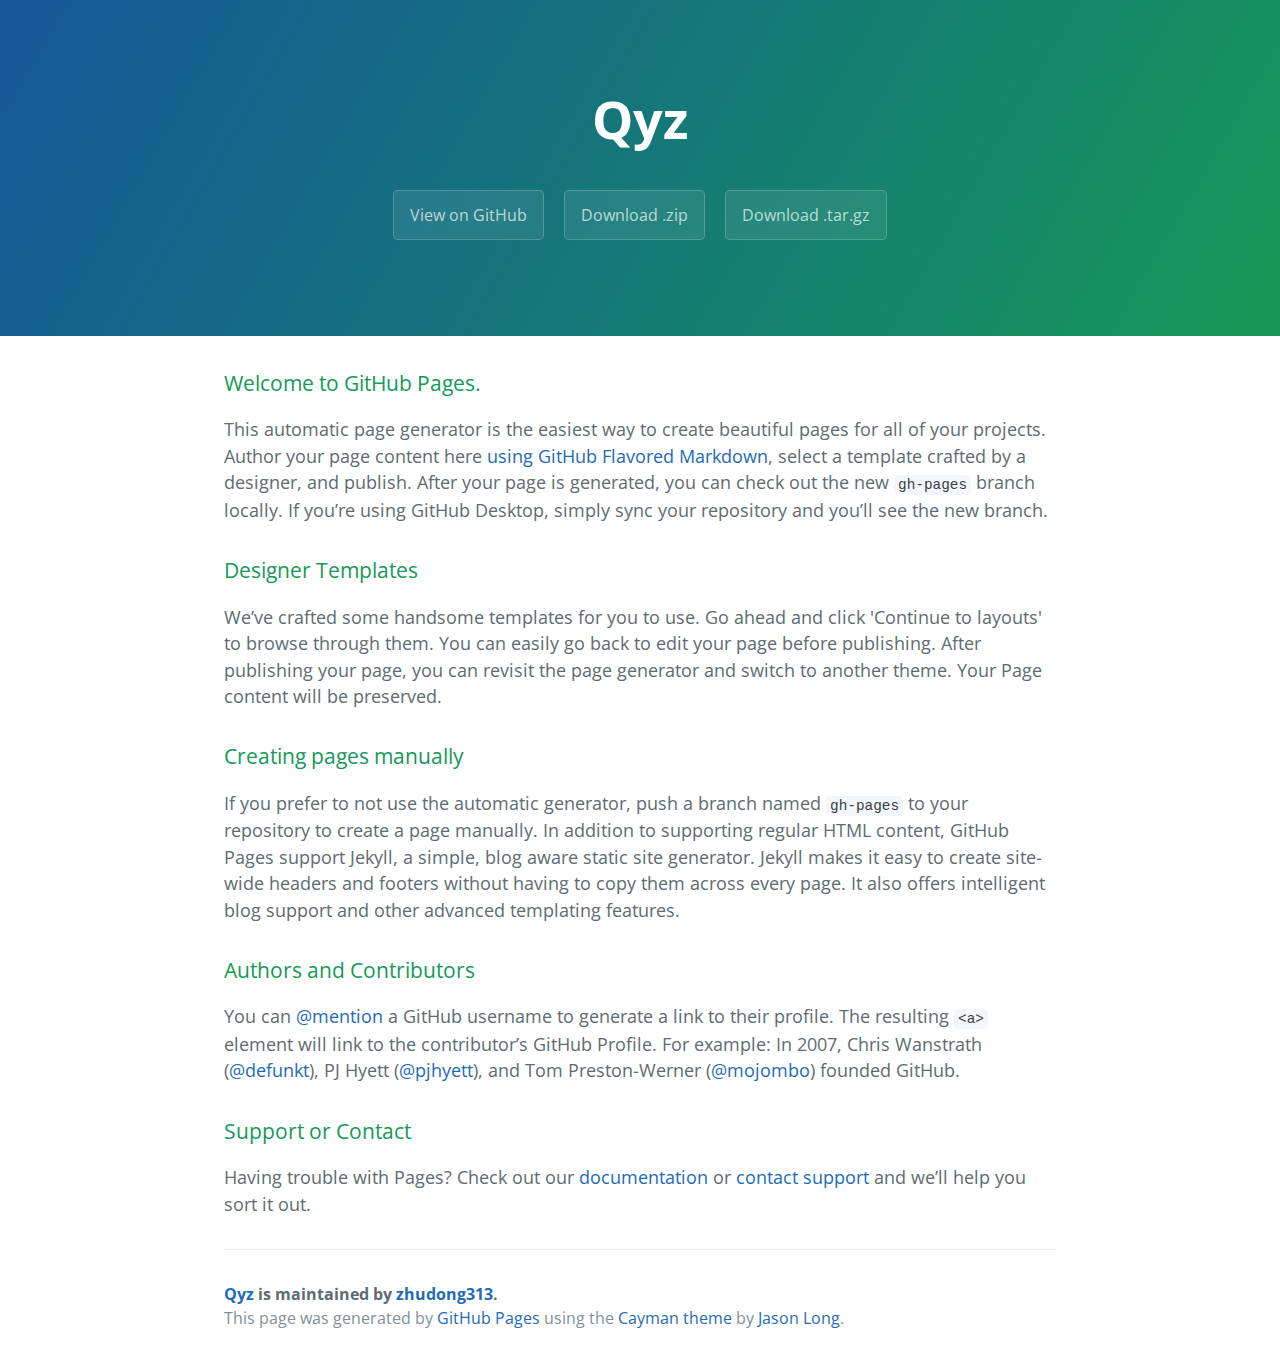
==== commit 780fa5c8: "Create gh-pages branch via GitHub" ====
--- a/index.html
+++ b/index.html
@@ -1,182 +1,57 @@
 <!DOCTYPE html>
-<html>
-<head lang="en">
+<html lang="en-us">
+  <head>
     <meta charset="UTF-8">
-    <meta name="viewport"
-          content="width=device-width, user-scalable=no, initial-scale=1.0, maximum-scale=1.0, minimum-scale=1.0"/>
-    <meta name="apple-mobile-web-app-capable" content="yes">
-    <meta name="apple-mobile-web-app-status-bar-style" content="black-translucent">
-    <meta name="format-detection" content="telephone=yes">
-    <meta name="format-detection" content="email=yes">
-    <title>首页-旅行者一号</title>
-    <link rel="stylesheet" href="css/style.css"/>
-    <!--[if lt IE 9]>
-    <script src="js/respond.min.js"></script>
-	<![endif]--> 
-</head>
-<body>
-<div class="index-header js-wh" id="index">
-    <div class="header clearFix">
-        <h1 class="logo"><a href="/">旅行者一号</a></h1>
-        <div class="navSearch">
-            <div class="nav" style="width: 0;">
-                <span class="nav-bar"></span>
-                <ul class="clearFix" style="margin-left: 50px;">
-                    <li class="current"><a href="/">首页</a></li>
-                    <li><a href="about.html">关于我们</a></li>
-                    <li><a href="news.html">一号资讯</a></li>
-                    <li><a href="brand.html">品牌世界</a></li>
-                    <li><a href="product.html">产品中心</a></li>
-                    <li><a href="bussiness.html">招商加盟</a></li>
-                    <li><a href="contact.html">联系我们</a></li>
-                </ul>
-            </div>
-            <form class="search">
-                <input style="display: none; right: -150px;" class="text" type="text" value="" />
-                <input class="btn" type="submit" value="" />
-                <a style="display: none;" class="back" href="/#index-middle">返回</a>
-            </form>
-        </div>
-    </div>
+    <title>Qyz by zhudong313</title>
+    <meta name="viewport" content="width=device-width, initial-scale=1">
+    <link rel="stylesheet" type="text/css" href="stylesheets/normalize.css" media="screen">
+    <link href='https://fonts.googleapis.com/css?family=Open+Sans:400,700' rel='stylesheet' type='text/css'>
+    <link rel="stylesheet" type="text/css" href="stylesheets/stylesheet.css" media="screen">
+    <link rel="stylesheet" type="text/css" href="stylesheets/github-light.css" media="screen">
+  </head>
+  <body>
+    <section class="page-header">
+      <h1 class="project-name">Qyz</h1>
+      <h2 class="project-tagline"></h2>
+      <a href="https://github.com/zhudong313/qyz" class="btn">View on GitHub</a>
+      <a href="https://github.com/zhudong313/qyz/zipball/master" class="btn">Download .zip</a>
+      <a href="https://github.com/zhudong313/qyz/tarball/master" class="btn">Download .tar.gz</a>
+    </section>
 
-    <div class="info">
-        <img src="images/index-bg-zi.png" width="100%" />
-        <h3>抛开借口<br />走出去  释放自己</h3>
-        <p>旅行者一号，家庭户外露营帐蓬系列<br />享受户外的精彩和快乐</p>
-    </div>
+    <section class="main-content">
+      <h3>
+<a id="welcome-to-github-pages" class="anchor" href="#welcome-to-github-pages" aria-hidden="true"><span aria-hidden="true" class="octicon octicon-link"></span></a>Welcome to GitHub Pages.</h3>
 
-    <div class="mouseDown js-backForth">鼠标滚动，浏览更多</div>
-</div>
+<p>This automatic page generator is the easiest way to create beautiful pages for all of your projects. Author your page content here <a href="https://guides.github.com/features/mastering-markdown/">using GitHub Flavored Markdown</a>, select a template crafted by a designer, and publish. After your page is generated, you can check out the new <code>gh-pages</code> branch locally. If you’re using GitHub Desktop, simply sync your repository and you’ll see the new branch.</p>
 
-<div class="index-middle" id="index-middle">
-    <div class="index-m-list">
-        <ul class="clearFix">
-            <li>
-                <a href="about.html">
-                    <div class="index-m-name">
-                        <span class="index-m-en">Brand Culture</span>
-                        <span class="index-m-cn">品牌文化</span>
-                        <span class="index-m-more" style="display:none;"><i>查看</i></span>
-                    </div>
-                    <img src="images/01.jpg" />
-                    <i class="opacity" style="display:none;"></i>
-                </a>
-            </li>
-            <li>
-                <a href="brand.html">
-                    <div class="index-m-name">
-                        <span class="index-m-en">Brands</span>
-                        <span class="index-m-cn">品牌中心</span>
-                        <span class="index-m-more" style="display:none;"><i>查看</i></span>
-                    </div>
-                    <img src="images/02.jpg" />
-                    <i class="opacity" style="display:none;"></i>
-                </a>
-            </li>
-            <li>
-                <a href="product.html">
-                    <div class="index-m-name">
-                        <span class="index-m-en">Products world</span>
-                        <span class="index-m-cn">产品世界</span>
-                        <span class="index-m-more" style="display:none;"><i>查看</i></span>
-                    </div>
-                    <img src="images/03.jpg" />
-                    <i class="opacity" style="display:none;"></i>
-                </a>
-            </li>
-            <li>
-                <a href="bussiness.html">
-                    <div class="index-m-name">
-                        <span class="index-m-en">Exclusive shop</span>
-                        <span class="index-m-cn">专卖店</span>
-                        <span class="index-m-more" style="display:none;"><i>查看</i></span>
-                    </div>
-                    <img src="images/04.jpg" />
-                    <i class="opacity" style="display:none;"></i>
-                </a>
-            </li>
-            <li>
-                <a href="news-detail.html">
-                    <img src="images/05.jpg" />
-                    <i class="opacity" style="display:none;"></i>
-                </a>
-            </li>
-            <li>
-                <a href="javascript:void(0);">
-                	<div class="index-m-video js-video" link="http://player.ku6.com/refer/PyeR7gr3V5V9siyjkhvkcA../v.swf">
-                    	<i></i>
-                        <span class="index-m-en">video</span>
-                    </div>
-                    <img src="images/06.jpg" />
-                    <i class="opacity" style="display:none;"></i>
-                </a>
-            </li>
-        </ul>
-    </div>
-</div>
+<h3>
+<a id="designer-templates" class="anchor" href="#designer-templates" aria-hidden="true"><span aria-hidden="true" class="octicon octicon-link"></span></a>Designer Templates</h3>
 
-<div class="js-wh"></div>
+<p>We’ve crafted some handsome templates for you to use. Go ahead and click 'Continue to layouts' to browse through them. You can easily go back to edit your page before publishing. After publishing your page, you can revisit the page generator and switch to another theme. Your Page content will be preserved.</p>
 
-<div class="index-footer clearFix">
-	<a class="footer-logo" href="/">旅行者一号</a>
-    <ul class="footer-nav">
-    	<li><a href="/">网站首页</a></li>
-        <li><a href="##">集团官网</a></li>
-        <li><a href="story.html">我们的故事</a></li>
-        <li><a href="about.html">关于我们</a></li>
-        <li><a href="help.html">帮助&amp;常见问题</a></li>
-    </ul>
-    <div class="footer-telShare">
-        <div class="f-share">
-        			<div class="bdsharebuttonbox">
-                        <a href="#" class="bds_tsina" data-cmd="tsina" title="分享到新浪微博"></a>
-                        <a href="#" class="bds_weixin" data-cmd="weixin" title="分享到微信"></a>
-            		</div>
-					<script>
-                    window._bd_share_config={"common":{"bdSnsKey":{},"bdText":"","bdMini":"2","bdMiniList":false,"bdPic":"","bdStyle":"0","bdSize":"16"},"share":{}};with(document)0[(getElementsByTagName('head')[0]||body).appendChild(createElement('script')).src='http://bdimg.share.baidu.com/static/api/js/share.js?v=89860593.js?cdnversion='+~(-new Date()/36e5)];
-                    </script>
-        </div>
-        <dl class="f-tel">
-        	<dt>热线电话</dt>
-            <dd>400-1234 5678 <span>周一至周五</span> 8:00-18:00</dd>
-        </dl>
-    </div>
-</div>
+<h3>
+<a id="creating-pages-manually" class="anchor" href="#creating-pages-manually" aria-hidden="true"><span aria-hidden="true" class="octicon octicon-link"></span></a>Creating pages manually</h3>
 
-<div class="fixed-video" style="display:none;">
-	<div class="fixed-video-main">
-    	<i class="fixed-video-xx">×</i>
-        <div class="fixed-video-v"></div>
-    </div>
-</div>
+<p>If you prefer to not use the automatic generator, push a branch named <code>gh-pages</code> to your repository to create a page manually. In addition to supporting regular HTML content, GitHub Pages support Jekyll, a simple, blog aware static site generator. Jekyll makes it easy to create site-wide headers and footers without having to copy them across every page. It also offers intelligent blog support and other advanced templating features.</p>
 
-<!--第一块固定图-->
-<div class="index-bg js-adaptive">
-    <img class="js-adaptive-img" src="images/index-bg.jpg" />
-</div>
+<h3>
+<a id="authors-and-contributors" class="anchor" href="#authors-and-contributors" aria-hidden="true"><span aria-hidden="true" class="octicon octicon-link"></span></a>Authors and Contributors</h3>
 
-<!--第二块固定图-->
-<div class="index-flash js-adaptive">
-	<ul>
-    	<li class="current"><img class="js-adaptive2-img" src="images/index-01.jpg" /></li>
-        <li style="display:none;"><img class="js-adaptive2-img" src="images/index-02.jpg" /></li>
-        <li style="display:none;"><img class="js-adaptive2-img" src="images/index-03.jpg" /></li>
-    </ul>
-</div>
+<p>You can <a href="https://help.github.com/articles/basic-writing-and-formatting-syntax/#mentioning-users-and-teams" class="user-mention">@mention</a> a GitHub username to generate a link to their profile. The resulting <code>&lt;a&gt;</code> element will link to the contributor’s GitHub Profile. For example: In 2007, Chris Wanstrath (<a href="https://github.com/defunkt" class="user-mention">@defunkt</a>), PJ Hyett (<a href="https://github.com/pjhyett" class="user-mention">@pjhyett</a>), and Tom Preston-Werner (<a href="https://github.com/mojombo" class="user-mention">@mojombo</a>) founded GitHub.</p>
 
-<div class="side-nav" style=" right: -300px;">
-    <ul>
-        <li><a href="/">首页</a></li>
-        <li><a href="about.html">关于我们</a></li>
-        <li class="current"><a href="news.html">一号资讯</a></li>
-        <li><a href="brand.html">品牌世界</a></li>
-        <li><a href="product.html">产品中心</a></li>
-        <li><a href="bussiness.html">招商加盟</a></li>
-        <li><a href="contact.html">联系我们</a></li>
-    </ul>
-</div>
+<h3>
+<a id="support-or-contact" class="anchor" href="#support-or-contact" aria-hidden="true"><span aria-hidden="true" class="octicon octicon-link"></span></a>Support or Contact</h3>
 
-<script src="js/jquery-1.7.1.min.js"></script>
-<script src="js/app.js"></script>
-</body>
-</html>+<p>Having trouble with Pages? Check out our <a href="https://help.github.com/pages">documentation</a> or <a href="https://github.com/contact">contact support</a> and we’ll help you sort it out.</p>
+
+      <footer class="site-footer">
+        <span class="site-footer-owner"><a href="https://github.com/zhudong313/qyz">Qyz</a> is maintained by <a href="https://github.com/zhudong313">zhudong313</a>.</span>
+
+        <span class="site-footer-credits">This page was generated by <a href="https://pages.github.com">GitHub Pages</a> using the <a href="https://github.com/jasonlong/cayman-theme">Cayman theme</a> by <a href="https://twitter.com/jasonlong">Jason Long</a>.</span>
+      </footer>
+
+    </section>
+
+  
+  </body>
+</html>
--- a/stylesheets/stylesheet.css
+++ b/stylesheets/stylesheet.css
@@ -0,0 +1,245 @@
+* {
+  box-sizing: border-box; }
+
+body {
+  padding: 0;
+  margin: 0;
+  font-family: "Open Sans", "Helvetica Neue", Helvetica, Arial, sans-serif;
+  font-size: 16px;
+  line-height: 1.5;
+  color: #606c71; }
+
+a {
+  color: #1e6bb8;
+  text-decoration: none; }
+  a:hover {
+    text-decoration: underline; }
+
+.btn {
+  display: inline-block;
+  margin-bottom: 1rem;
+  color: rgba(255, 255, 255, 0.7);
+  background-color: rgba(255, 255, 255, 0.08);
+  border-color: rgba(255, 255, 255, 0.2);
+  border-style: solid;
+  border-width: 1px;
+  border-radius: 0.3rem;
+  transition: color 0.2s, background-color 0.2s, border-color 0.2s; }
+  .btn + .btn {
+    margin-left: 1rem; }
+
+.btn:hover {
+  color: rgba(255, 255, 255, 0.8);
+  text-decoration: none;
+  background-color: rgba(255, 255, 255, 0.2);
+  border-color: rgba(255, 255, 255, 0.3); }
+
+@media screen and (min-width: 64em) {
+  .btn {
+    padding: 0.75rem 1rem; } }
+
+@media screen and (min-width: 42em) and (max-width: 64em) {
+  .btn {
+    padding: 0.6rem 0.9rem;
+    font-size: 0.9rem; } }
+
+@media screen and (max-width: 42em) {
+  .btn {
+    display: block;
+    width: 100%;
+    padding: 0.75rem;
+    font-size: 0.9rem; }
+    .btn + .btn {
+      margin-top: 1rem;
+      margin-left: 0; } }
+
+.page-header {
+  color: #fff;
+  text-align: center;
+  background-color: #159957;
+  background-image: linear-gradient(120deg, #155799, #159957); }
+
+@media screen and (min-width: 64em) {
+  .page-header {
+    padding: 5rem 6rem; } }
+
+@media screen and (min-width: 42em) and (max-width: 64em) {
+  .page-header {
+    padding: 3rem 4rem; } }
+
+@media screen and (max-width: 42em) {
+  .page-header {
+    padding: 2rem 1rem; } }
+
+.project-name {
+  margin-top: 0;
+  margin-bottom: 0.1rem; }
+
+@media screen and (min-width: 64em) {
+  .project-name {
+    font-size: 3.25rem; } }
+
+@media screen and (min-width: 42em) and (max-width: 64em) {
+  .project-name {
+    font-size: 2.25rem; } }
+
+@media screen and (max-width: 42em) {
+  .project-name {
+    font-size: 1.75rem; } }
+
+.project-tagline {
+  margin-bottom: 2rem;
+  font-weight: normal;
+  opacity: 0.7; }
+
+@media screen and (min-width: 64em) {
+  .project-tagline {
+    font-size: 1.25rem; } }
+
+@media screen and (min-width: 42em) and (max-width: 64em) {
+  .project-tagline {
+    font-size: 1.15rem; } }
+
+@media screen and (max-width: 42em) {
+  .project-tagline {
+    font-size: 1rem; } }
+
+.main-content :first-child {
+  margin-top: 0; }
+.main-content img {
+  max-width: 100%; }
+.main-content h1, .main-content h2, .main-content h3, .main-content h4, .main-content h5, .main-content h6 {
+  margin-top: 2rem;
+  margin-bottom: 1rem;
+  font-weight: normal;
+  color: #159957; }
+.main-content p {
+  margin-bottom: 1em; }
+.main-content code {
+  padding: 2px 4px;
+  font-family: Consolas, "Liberation Mono", Menlo, Courier, monospace;
+  font-size: 0.9rem;
+  color: #383e41;
+  background-color: #f3f6fa;
+  border-radius: 0.3rem; }
+.main-content pre {
+  padding: 0.8rem;
+  margin-top: 0;
+  margin-bottom: 1rem;
+  font: 1rem Consolas, "Liberation Mono", Menlo, Courier, monospace;
+  color: #567482;
+  word-wrap: normal;
+  background-color: #f3f6fa;
+  border: solid 1px #dce6f0;
+  border-radius: 0.3rem; }
+  .main-content pre > code {
+    padding: 0;
+    margin: 0;
+    font-size: 0.9rem;
+    color: #567482;
+    word-break: normal;
+    white-space: pre;
+    background: transparent;
+    border: 0; }
+.main-content .highlight {
+  margin-bottom: 1rem; }
+  .main-content .highlight pre {
+    margin-bottom: 0;
+    word-break: normal; }
+.main-content .highlight pre, .main-content pre {
+  padding: 0.8rem;
+  overflow: auto;
+  font-size: 0.9rem;
+  line-height: 1.45;
+  border-radius: 0.3rem; }
+.main-content pre code, .main-content pre tt {
+  display: inline;
+  max-width: initial;
+  padding: 0;
+  margin: 0;
+  overflow: initial;
+  line-height: inherit;
+  word-wrap: normal;
+  background-color: transparent;
+  border: 0; }
+  .main-content pre code:before, .main-content pre code:after, .main-content pre tt:before, .main-content pre tt:after {
+    content: normal; }
+.main-content ul, .main-content ol {
+  margin-top: 0; }
+.main-content blockquote {
+  padding: 0 1rem;
+  margin-left: 0;
+  color: #819198;
+  border-left: 0.3rem solid #dce6f0; }
+  .main-content blockquote > :first-child {
+    margin-top: 0; }
+  .main-content blockquote > :last-child {
+    margin-bottom: 0; }
+.main-content table {
+  display: block;
+  width: 100%;
+  overflow: auto;
+  word-break: normal;
+  word-break: keep-all; }
+  .main-content table th {
+    font-weight: bold; }
+  .main-content table th, .main-content table td {
+    padding: 0.5rem 1rem;
+    border: 1px solid #e9ebec; }
+.main-content dl {
+  padding: 0; }
+  .main-content dl dt {
+    padding: 0;
+    margin-top: 1rem;
+    font-size: 1rem;
+    font-weight: bold; }
+  .main-content dl dd {
+    padding: 0;
+    margin-bottom: 1rem; }
+.main-content hr {
+  height: 2px;
+  padding: 0;
+  margin: 1rem 0;
+  background-color: #eff0f1;
+  border: 0; }
+
+@media screen and (min-width: 64em) {
+  .main-content {
+    max-width: 64rem;
+    padding: 2rem 6rem;
+    margin: 0 auto;
+    font-size: 1.1rem; } }
+
+@media screen and (min-width: 42em) and (max-width: 64em) {
+  .main-content {
+    padding: 2rem 4rem;
+    font-size: 1.1rem; } }
+
+@media screen and (max-width: 42em) {
+  .main-content {
+    padding: 2rem 1rem;
+    font-size: 1rem; } }
+
+.site-footer {
+  padding-top: 2rem;
+  margin-top: 2rem;
+  border-top: solid 1px #eff0f1; }
+
+.site-footer-owner {
+  display: block;
+  font-weight: bold; }
+
+.site-footer-credits {
+  color: #819198; }
+
+@media screen and (min-width: 64em) {
+  .site-footer {
+    font-size: 1rem; } }
+
+@media screen and (min-width: 42em) and (max-width: 64em) {
+  .site-footer {
+    font-size: 1rem; } }
+
+@media screen and (max-width: 42em) {
+  .site-footer {
+    font-size: 0.9rem; } }
--- a/stylesheets/github-light.css
+++ b/stylesheets/github-light.css
@@ -0,0 +1,124 @@
+/*
+The MIT License (MIT)
+
+Copyright (c) 2016 GitHub, Inc.
+
+Permission is hereby granted, free of charge, to any person obtaining a copy
+of this software and associated documentation files (the "Software"), to deal
+in the Software without restriction, including without limitation the rights
+to use, copy, modify, merge, publish, distribute, sublicense, and/or sell
+copies of the Software, and to permit persons to whom the Software is
+furnished to do so, subject to the following conditions:
+
+The above copyright notice and this permission notice shall be included in all
+copies or substantial portions of the Software.
+
+THE SOFTWARE IS PROVIDED "AS IS", WITHOUT WARRANTY OF ANY KIND, EXPRESS OR
+IMPLIED, INCLUDING BUT NOT LIMITED TO THE WARRANTIES OF MERCHANTABILITY,
+FITNESS FOR A PARTICULAR PURPOSE AND NONINFRINGEMENT. IN NO EVENT SHALL THE
+AUTHORS OR COPYRIGHT HOLDERS BE LIABLE FOR ANY CLAIM, DAMAGES OR OTHER
+LIABILITY, WHETHER IN AN ACTION OF CONTRACT, TORT OR OTHERWISE, ARISING FROM,
+OUT OF OR IN CONNECTION WITH THE SOFTWARE OR THE USE OR OTHER DEALINGS IN THE
+SOFTWARE.
+
+*/
+
+.pl-c /* comment */ {
+  color: #969896;
+}
+
+.pl-c1 /* constant, variable.other.constant, support, meta.property-name, support.constant, support.variable, meta.module-reference, markup.raw, meta.diff.header */,
+.pl-s .pl-v /* string variable */ {
+  color: #0086b3;
+}
+
+.pl-e /* entity */,
+.pl-en /* entity.name */ {
+  color: #795da3;
+}
+
+.pl-smi /* variable.parameter.function, storage.modifier.package, storage.modifier.import, storage.type.java, variable.other */,
+.pl-s .pl-s1 /* string source */ {
+  color: #333;
+}
+
+.pl-ent /* entity.name.tag */ {
+  color: #63a35c;
+}
+
+.pl-k /* keyword, storage, storage.type */ {
+  color: #a71d5d;
+}
+
+.pl-s /* string */,
+.pl-pds /* punctuation.definition.string, string.regexp.character-class */,
+.pl-s .pl-pse .pl-s1 /* string punctuation.section.embedded source */,
+.pl-sr /* string.regexp */,
+.pl-sr .pl-cce /* string.regexp constant.character.escape */,
+.pl-sr .pl-sre /* string.regexp source.ruby.embedded */,
+.pl-sr .pl-sra /* string.regexp string.regexp.arbitrary-repitition */ {
+  color: #183691;
+}
+
+.pl-v /* variable */ {
+  color: #ed6a43;
+}
+
+.pl-id /* invalid.deprecated */ {
+  color: #b52a1d;
+}
+
+.pl-ii /* invalid.illegal */ {
+  color: #f8f8f8;
+  background-color: #b52a1d;
+}
+
+.pl-sr .pl-cce /* string.regexp constant.character.escape */ {
+  font-weight: bold;
+  color: #63a35c;
+}
+
+.pl-ml /* markup.list */ {
+  color: #693a17;
+}
+
+.pl-mh /* markup.heading */,
+.pl-mh .pl-en /* markup.heading entity.name */,
+.pl-ms /* meta.separator */ {
+  font-weight: bold;
+  color: #1d3e81;
+}
+
+.pl-mq /* markup.quote */ {
+  color: #008080;
+}
+
+.pl-mi /* markup.italic */ {
+  font-style: italic;
+  color: #333;
+}
+
+.pl-mb /* markup.bold */ {
+  font-weight: bold;
+  color: #333;
+}
+
+.pl-md /* markup.deleted, meta.diff.header.from-file */ {
+  color: #bd2c00;
+  background-color: #ffecec;
+}
+
+.pl-mi1 /* markup.inserted, meta.diff.header.to-file */ {
+  color: #55a532;
+  background-color: #eaffea;
+}
+
+.pl-mdr /* meta.diff.range */ {
+  font-weight: bold;
+  color: #795da3;
+}
+
+.pl-mo /* meta.output */ {
+  color: #1d3e81;
+}
+
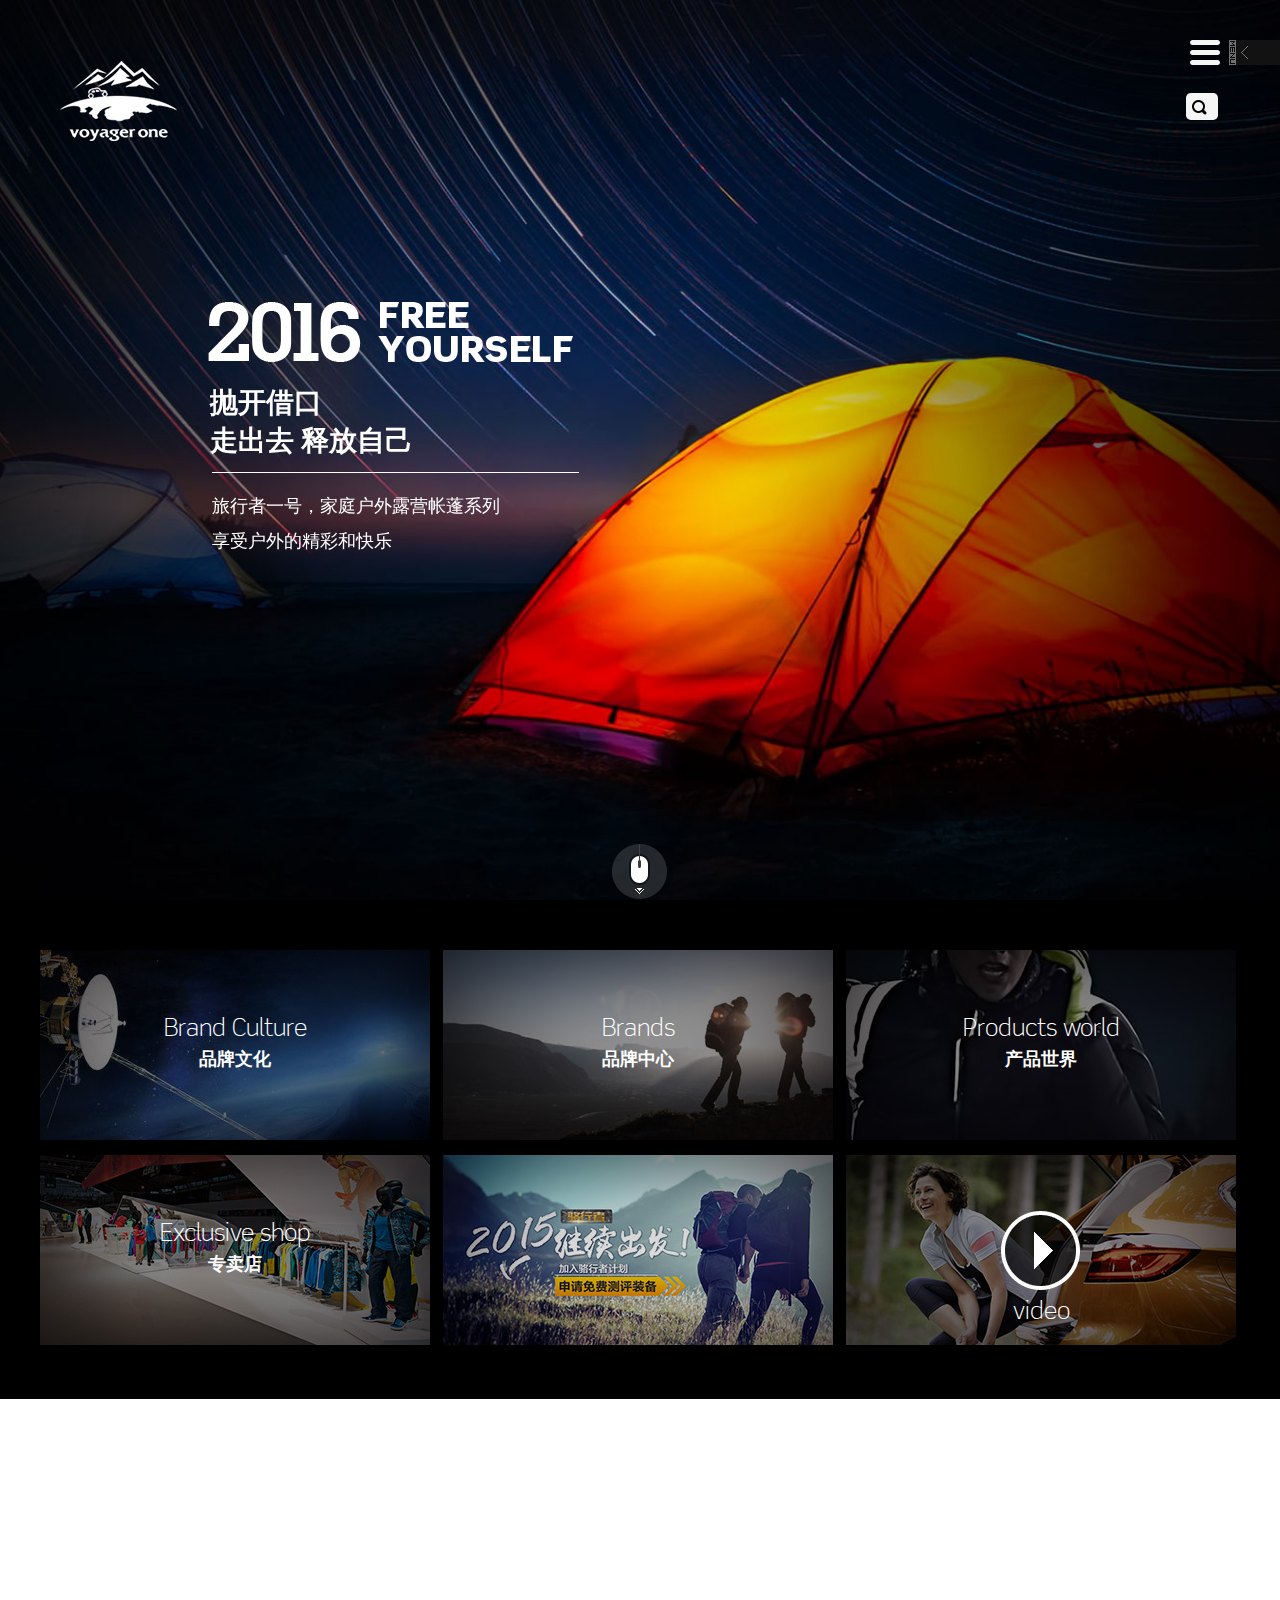
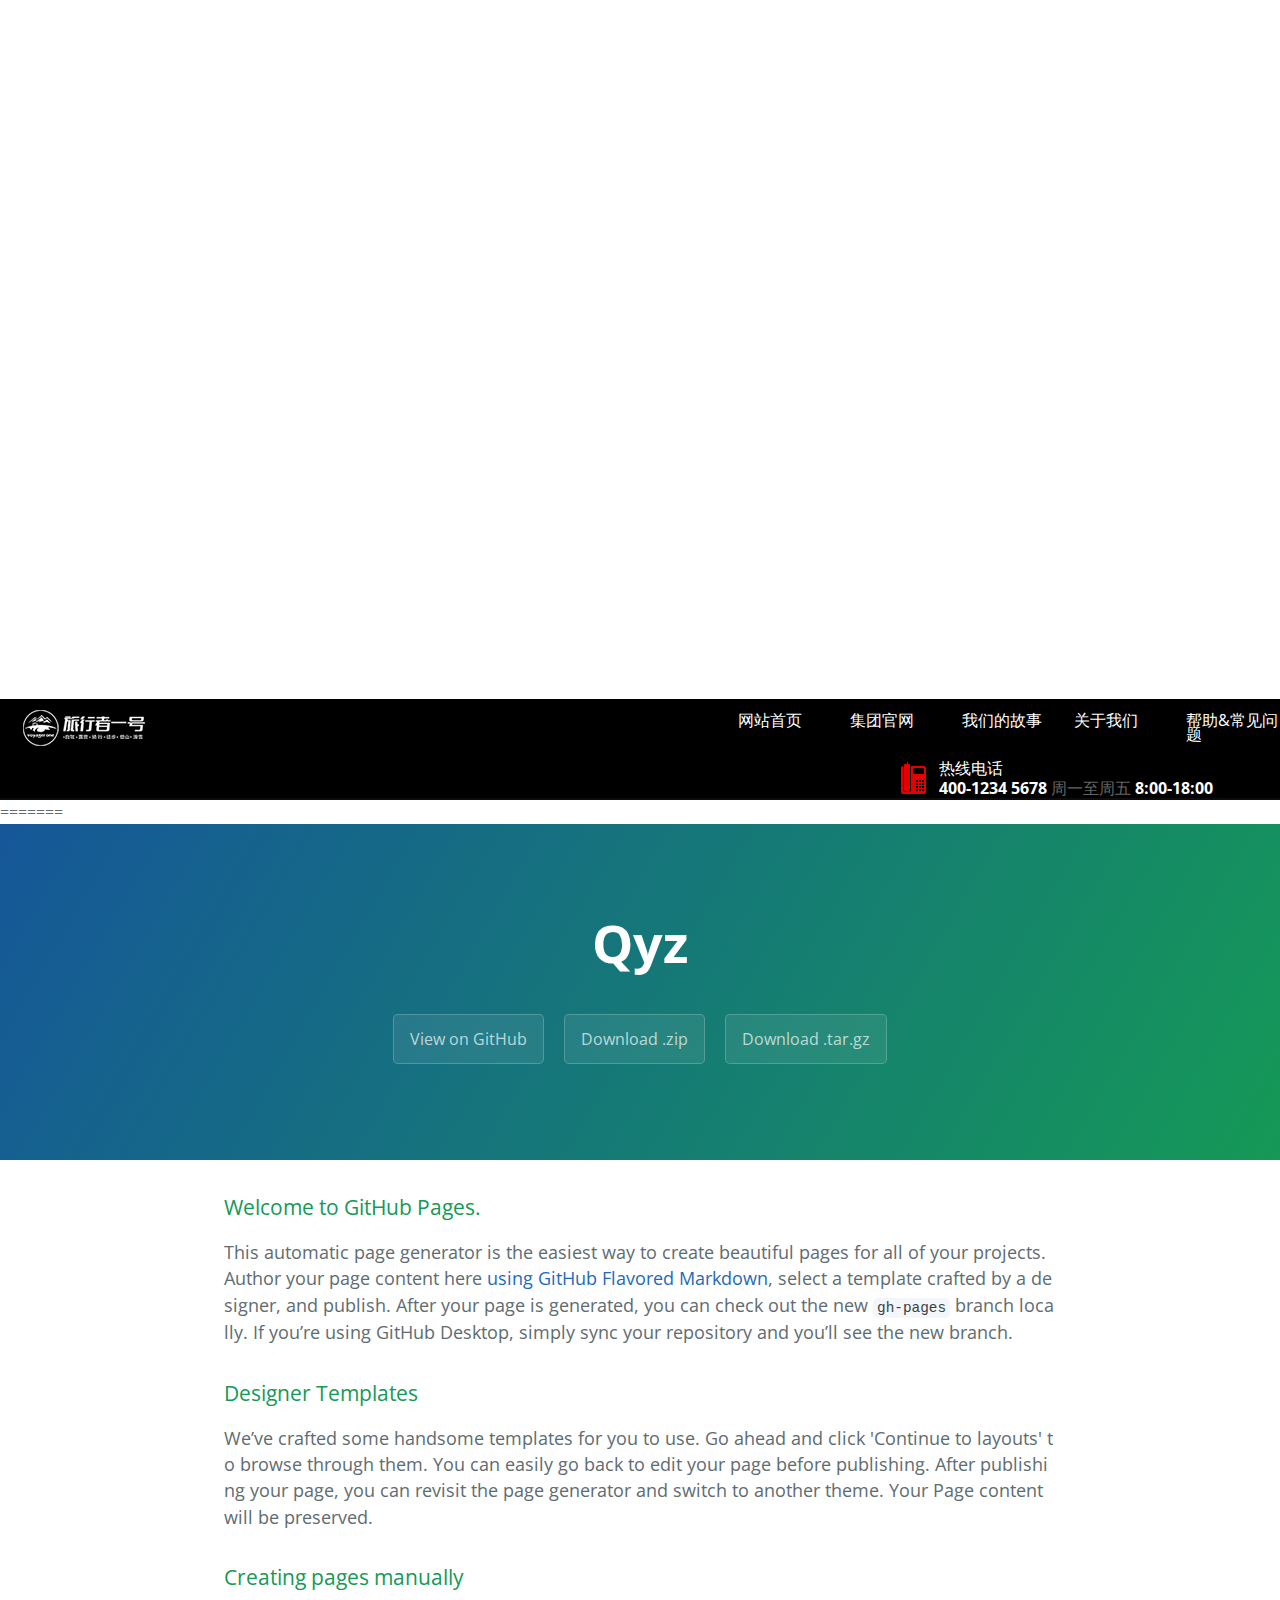
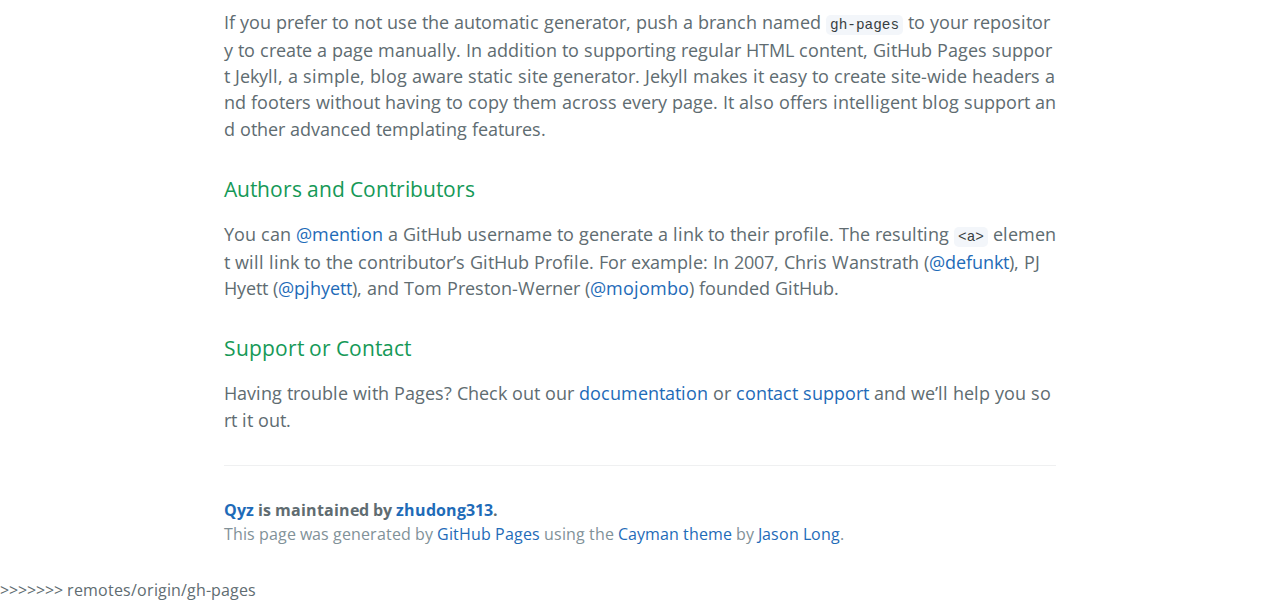
==== commit ec3432ed: "Merge remote-tracking branch 'remotes/origin/gh-pages'" ====
--- a/index.html
+++ b/index.html
@@ -1,4 +1,186 @@
 <!DOCTYPE html>
+<html>
+<head lang="en">
+    <meta charset="UTF-8">
+    <meta name="viewport"
+          content="width=device-width, user-scalable=no, initial-scale=1.0, maximum-scale=1.0, minimum-scale=1.0"/>
+    <meta name="apple-mobile-web-app-capable" content="yes">
+    <meta name="apple-mobile-web-app-status-bar-style" content="black-translucent">
+    <meta name="format-detection" content="telephone=yes">
+    <meta name="format-detection" content="email=yes">
+    <title>首页-旅行者一号</title>
+    <link rel="stylesheet" href="css/style.css"/>
+    <!--[if lt IE 9]>
+    <script src="js/respond.min.js"></script>
+	<![endif]--> 
+</head>
+<body>
+<div class="index-header js-wh" id="index">
+    <div class="header clearFix">
+        <h1 class="logo"><a href="/">旅行者一号</a></h1>
+        <div class="navSearch">
+            <div class="nav" style="width: 0;">
+                <span class="nav-bar"></span>
+                <ul class="clearFix" style="margin-left: 50px;">
+                    <li class="current"><a href="/">首页</a></li>
+                    <li><a href="about.html">关于我们</a></li>
+                    <li><a href="news.html">一号资讯</a></li>
+                    <li><a href="brand.html">品牌世界</a></li>
+                    <li><a href="product.html">产品中心</a></li>
+                    <li><a href="bussiness.html">招商加盟</a></li>
+                    <li><a href="contact.html">联系我们</a></li>
+                </ul>
+            </div>
+            <form class="search">
+                <input style="display: none; right: -150px;" class="text" type="text" value="" />
+                <input class="btn" type="submit" value="" />
+                <a style="display: none;" class="back" href="/#index-middle">返回</a>
+            </form>
+        </div>
+    </div>
+
+    <div class="info">
+        <img src="images/index-bg-zi.png" width="100%" />
+        <h3>抛开借口<br />走出去  释放自己</h3>
+        <p>旅行者一号，家庭户外露营帐蓬系列<br />享受户外的精彩和快乐</p>
+    </div>
+
+    <div class="mouseDown js-backForth">鼠标滚动，浏览更多</div>
+</div>
+
+<div class="index-middle" id="index-middle">
+    <div class="index-m-list">
+        <ul class="clearFix">
+            <li>
+                <a href="about.html">
+                    <div class="index-m-name">
+                        <span class="index-m-en">Brand Culture</span>
+                        <span class="index-m-cn">品牌文化</span>
+                        <span class="index-m-more" style="display:none;"><i>查看</i></span>
+                    </div>
+                    <img src="images/01.jpg" />
+                    <i class="opacity" style="display:none;"></i>
+                </a>
+            </li>
+            <li>
+                <a href="brand.html">
+                    <div class="index-m-name">
+                        <span class="index-m-en">Brands</span>
+                        <span class="index-m-cn">品牌中心</span>
+                        <span class="index-m-more" style="display:none;"><i>查看</i></span>
+                    </div>
+                    <img src="images/02.jpg" />
+                    <i class="opacity" style="display:none;"></i>
+                </a>
+            </li>
+            <li>
+                <a href="product.html">
+                    <div class="index-m-name">
+                        <span class="index-m-en">Products world</span>
+                        <span class="index-m-cn">产品世界</span>
+                        <span class="index-m-more" style="display:none;"><i>查看</i></span>
+                    </div>
+                    <img src="images/03.jpg" />
+                    <i class="opacity" style="display:none;"></i>
+                </a>
+            </li>
+            <li>
+                <a href="bussiness.html">
+                    <div class="index-m-name">
+                        <span class="index-m-en">Exclusive shop</span>
+                        <span class="index-m-cn">专卖店</span>
+                        <span class="index-m-more" style="display:none;"><i>查看</i></span>
+                    </div>
+                    <img src="images/04.jpg" />
+                    <i class="opacity" style="display:none;"></i>
+                </a>
+            </li>
+            <li>
+                <a href="news-detail.html">
+                    <img src="images/05.jpg" />
+                    <i class="opacity" style="display:none;"></i>
+                </a>
+            </li>
+            <li>
+                <a href="javascript:void(0);">
+                	<div class="index-m-video js-video" link="http://player.ku6.com/refer/PyeR7gr3V5V9siyjkhvkcA../v.swf">
+                    	<i></i>
+                        <span class="index-m-en">video</span>
+                    </div>
+                    <img src="images/06.jpg" />
+                    <i class="opacity" style="display:none;"></i>
+                </a>
+            </li>
+        </ul>
+    </div>
+</div>
+
+<div class="js-wh"></div>
+
+<div class="index-footer clearFix">
+	<a class="footer-logo" href="/">旅行者一号</a>
+    <ul class="footer-nav">
+    	<li><a href="/">网站首页</a></li>
+        <li><a href="##">集团官网</a></li>
+        <li><a href="story.html">我们的故事</a></li>
+        <li><a href="about.html">关于我们</a></li>
+        <li><a href="help.html">帮助&amp;常见问题</a></li>
+    </ul>
+    <div class="footer-telShare">
+        <div class="f-share">
+        			<div class="bdsharebuttonbox">
+                        <a href="#" class="bds_tsina" data-cmd="tsina" title="分享到新浪微博"></a>
+                        <a href="#" class="bds_weixin" data-cmd="weixin" title="分享到微信"></a>
+            		</div>
+					<script>
+                    window._bd_share_config={"common":{"bdSnsKey":{},"bdText":"","bdMini":"2","bdMiniList":false,"bdPic":"","bdStyle":"0","bdSize":"16"},"share":{}};with(document)0[(getElementsByTagName('head')[0]||body).appendChild(createElement('script')).src='http://bdimg.share.baidu.com/static/api/js/share.js?v=89860593.js?cdnversion='+~(-new Date()/36e5)];
+                    </script>
+        </div>
+        <dl class="f-tel">
+        	<dt>热线电话</dt>
+            <dd>400-1234 5678 <span>周一至周五</span> 8:00-18:00</dd>
+        </dl>
+    </div>
+</div>
+
+<div class="fixed-video" style="display:none;">
+	<div class="fixed-video-main">
+    	<i class="fixed-video-xx">×</i>
+        <div class="fixed-video-v"></div>
+    </div>
+</div>
+
+<!--第一块固定图-->
+<div class="index-bg js-adaptive">
+    <img class="js-adaptive-img" src="images/index-bg.jpg" />
+</div>
+
+<!--第二块固定图-->
+<div class="index-flash js-adaptive">
+	<ul>
+    	<li class="current"><img class="js-adaptive2-img" src="images/index-01.jpg" /></li>
+        <li style="display:none;"><img class="js-adaptive2-img" src="images/index-02.jpg" /></li>
+        <li style="display:none;"><img class="js-adaptive2-img" src="images/index-03.jpg" /></li>
+    </ul>
+</div>
+
+<div class="side-nav" style=" right: -300px;">
+    <ul>
+        <li><a href="/">首页</a></li>
+        <li><a href="about.html">关于我们</a></li>
+        <li class="current"><a href="news.html">一号资讯</a></li>
+        <li><a href="brand.html">品牌世界</a></li>
+        <li><a href="product.html">产品中心</a></li>
+        <li><a href="bussiness.html">招商加盟</a></li>
+        <li><a href="contact.html">联系我们</a></li>
+    </ul>
+</div>
+
+<script src="js/jquery-1.7.1.min.js"></script>
+<script src="js/app.js"></script>
+</body>
+</html>
+=======
 <html lang="en-us">
   <head>
     <meta charset="UTF-8">
@@ -55,3 +237,4 @@
   
   </body>
 </html>
+>>>>>>> remotes/origin/gh-pages
--- a/css/style.css
+++ b/css/style.css
@@ -0,0 +1,699 @@
+/* CSS Document */
+body,div,h1,h2,h3,h4,h5,ul,li,dl,dt,dd,form,p,span,em,i,a,img,input,select,textarea,label,strong,b,table,tr,td,thead,tbody{ margin:0; padding:0;}
+html{-ms-touch-action: none;
+  /*去除ie默认触屏动作*/
+  -webkit-text-size-adjust: 100%;
+  -moz-text-size-adjust: 100%;
+  text-size-adjust: 100%;
+  /*兼容iphone横屏字放大及谷歌可以设置小于12px大小字体*/}
+input[type=button],
+input[type=submit],
+input[type=file],
+button {
+  cursor: pointer;
+  -webkit-appearance: none;
+  /*去除ip按钮渐变*/
+}
+img{ vertical-align:top; border:0 none;}
+li{ list-style:none;}
+a{ text-decoration:none; color:#000;}
+a:hover{ color:#000;}
+input,textarea{ outline:none; resize:none;font-family:"Avenir LT W01 55 Roman", "微软雅黑", "黑体", FZHei-B01S, Arial, Helvetica, sans-serif;}
+em,i{ font-style:normal;}
+.clearFix{  *zoom:1;}
+.clearFix:after{ content:"."; display:block; visibility:hidden; height:0; clear:both; font-size: 0;}
+body{font-family:"Avenir LT W01 55 Roman", "微软雅黑", "黑体", FZHei-B01S, Arial, Helvetica, sans-serif; font-size:14px; color:#000; word-wrap:break-word; word-break:break-all; _background-attachment:fixed; _background-image:url(blank);}
+@font-face {
+    font-family: 'SceneStd-Light';
+    src: url('../fonts/SceneStd-Light.eot');
+    src: local('☺'), url('../fonts/SceneStd-Light.woff') format('woff'), url('../fonts/SceneStd-Light.ttf') format('truetype'), url('../fonts/SceneStd-Light.svg') format('svg');
+    font-weight: normal;
+    font-style: normal;
+}
+/*图自适应和大小*/
+.js-adaptive{position: fixed; height: 100%; width: 100%;_position: absolute;_top:expression(eval("document.documentElement.scrollTop")); overflow: hidden;}
+/*首页*/
+.index-header{ width: 100%;  overflow:hidden;}
+.header{ width: 100%; padding-top: 40px;}
+.logo{ float: left; position: relative; z-index: 9996; width: 120px; height: 80px; background: url(../images/common-icon.png) no-repeat -1px -3px; margin-left:59px; _display: inline;}
+.logo a{ display: block; width: 100%; height: 100%; overflow:hidden; text-indent: -99em;}
+.navSearch{ float: right; width: auto;}
+.nav{ float: right; position: relative; z-index: 9999; padding-right: 100px; height: 25px; overflow:hidden;}
+.nav-bar{ position:absolute; right: 0; top: 0; width:90px; height: 25px; background: url(../images/common-icon.png) no-repeat right -109px; cursor:pointer;}
+.nav ul{ width: 678px; padding-left: 22px; height: 25px; line-height: 25px; background: #000;}
+.nav li{ float: left; padding: 0 22px; _white-space: nowrap;  _margin-left: -4px;}
+.nav a{ color: #666;}
+.nav .current a,.nav a:hover{ color: #fff;}
+.search{ float: right; position: relative; z-index: 9997 ;padding-right: 44px; margin-top: 28px; _display: inline; width: 166px; height: 29px; clear: both;}
+.search input{ border: 0 none; top: 0; position: absolute;}
+.search .text{ right:88px; width: 150px; height:17px; line-height: 17px; padding: 4px 3px; color: #fff; font-size: 12px; background: #000;border: #717171 1px solid; border-right: 0 none; }
+.search .btn{ right: 62px; width: 27px; height: 27px; background: url(../images/common-icon.png) no-repeat 3px -146px #f5f5f5; overflow: hidden; text-indent: -99em; cursor: pointer;}
+.search .back{ position: absolute; top: 0; right: 0; width: 34px; color: #666; height: 27px; line-height: 27px; padding-left: 26px;background: url(../images/common-icon.png) no-repeat -107px -247px #f5f5f5; }
+.search .back:hover{background: url(../images/common-icon.png) no-repeat -107px -294px #717171; color: #fff;}
+.index-header .info{ position: absolute; left: 205px; top: 290px; width: 374px; z-index: 6;}
+.index-header .info h3{ margin-top: 14px; font-family: "黑体"; line-height: 38px; padding: 0 5px 12px; font-size: 28px; font-weight: bold; color: #fff;}
+.index-header .info p{ padding-top: 15px; margin-left: 7px; line-height: 35px; border-top:1px solid #fff; color: #fff; font-size: 18px;}
+.index-header  .mouseDown{ position: absolute; z-index: 8; width: 55px; height: 55px; left: 50%; bottom:12px; margin-left: -28px; background: url(../images/common-icon.png) no-repeat -7px -191px; overflow: hidden; text-indent: -99em; }
+.index-middle{ position: relative; z-index: 7;  width: 100%; background: #000; padding-bottom: 54px;}
+.index-m-list{ width: 1200px; margin: 0 auto; overflow: hidden; padding-top: 35px;}
+.index-m-list ul{ width: 105%;}
+.index-m-list li{ float: left; position: relative;  width: 390px; height: 190px; margin:15px 13px 0 0; _display: inline; overflow:hidden;}
+.index-m-list a{display: block; width: 100%; height: 100%; color: #fff; text-align: center;}
+.index-m-list .index-m-name,.index-m-list .index-m-video{ position: absolute; width: 100%; height: 100%;cursor: pointer; z-index:5;}
+.index-m-list .index-m-en{ display: block; line-height: 30px; padding-top: 65px; font-size: 24px; font-family: 'SceneStd-Light'; cursor: pointer;}
+.index-m-list .index-m-cn{ display: block; line-height: 28px; font-size: 18px; font-family: '黑体'; font-weight: bold;cursor: pointer;}
+.index-m-list .index-m-more{ display: inline-block; vertical-align: top; width: 94px; height: 22px; border: #fff 1px solid; overflow: hidden;cursor: pointer; margin-top: 14px; background:url(../images/common-icon.png) no-repeat 70px -371px;}
+.index-m-list .index-m-more i{ display: block; width: 71px; border-right: 1px solid #fff; height: 22px; line-height: 22px; cursor: pointer;}
+.index-m-list .index-m-video i{ display:inline-block; width:80px; height:80px;background:url(../images/common-icon.png) no-repeat -7px -268px; vertical-align:top; margin-top:55px;}
+.index-m-list a:hover{ color: #fff;}
+.index-m-list .index-m-video .index-m-en{ padding-top:0; line-height:46px;}
+.index-footer{ position:relative; z-index:8; _height:58px; min-height:58px; background:#000; border-bottom:#0c0c0c 2px solid;}
+.footer-logo{ float:left; width:125px; height:38px;background:url(../images/common-icon.png) no-repeat -6px -416px; overflow:hidden; text-indent:-99em; margin:10px 0 0 22px; _display:inline;}
+.footer-nav{ float:left; margin:14px 0 0 212px;}
+.footer-nav li{ float:left; width:112px; padding-left:18px; line-height:14px; height:32px;background:url(../images/common-icon.png) no-repeat -131px -550px; }
+.footer-nav a{ color:#fff;}
+.footer-nav a:hover{ color:#fff; text-decoration:underline;}
+.footer-telShare{ float:right; margin-top:11px; overflow:hidden;}
+.f-tel{ float:right; padding-left:38px; height:40px; line-height:20px; margin-right:54px; _display:inline;background:url(../images/common-icon.png) no-repeat -12px -480px; color:#fff;}
+.f-tel dd{ font-weight:bold;}
+.f-tel span{ color:#666; font-weight:500;}
+.f-share{ float:right; margin-right:9px; _display:inline;}
+.f-share .bdsharebuttonbox a{ margin:0; padding:0; width:36px; height:36px; background-color:#494949;background-image:url(../images/common-icon.png); margin-right:2px;}
+.f-share .bdsharebuttonbox .bds_tsina{ background-position:-11px -543px;}
+.f-share .bdsharebuttonbox .bds_weixin{ background-position:-49px -543px;}
+.f-share .bdsharebuttonbox a:hover{ background-color:#fff;}
+.index-bg{  z-index: 5; left: 0; top: 0; background: #000; }
+.index-flash{ z-index:4; left:0; top:0; background: #000;}
+.index-flash ul,.index-flash li{ width:100%; height:100%;}
+.index-flash li{ position:absolute; top:0; left:0;}
+/*资讯*/
+#news{ width:100%; height:400px; background:url(../images/news-bg.jpg) no-repeat center top;}
+.layer{ width:1200px; margin:0 auto;}
+#news .logo{ margin:36px 0 0 0;}
+#news .navSearch{ margin:40px -44px 0 0;}
+.news-left{ float:left; width:250px; margin-top:-95px;}
+.news-l-tit{ width:100%;}
+.news-l-nav{ padding:1px 24px 17px; background:#ececec;}
+.news-l-nav li{ height:26px; line-height:26px; padding-top:28px; border-bottom:#999 1px solid;}
+.news-l-nav a{ color:#666;}
+.news-l-nav .current a,.news-l-nav a:hover{ color:#000;}
+.news-ads{ margin-top:14px; text-align:center;}
+.news-right{ float:right; width:900px;}
+.news-r-sort{ height:32px; border-bottom:#e5e5e5 1px solid; padding-top:52px; text-align:right;}
+.news-r-sort span{ display:inline-block; width:15px; height:15px;background:url(../images/arrow.png) no-repeat -4px -5px; overflow:hidden; line-height:50px; vertical-align:top; margin:0 -6px;}
+.news-r-sort a{ color:#767676;}
+.news-r-sort a:hover{ color:#000;}
+.news-listImg li{ padding:42px 0; border-bottom:#f3f3f3 1px solid; overflow:hidden; width:100%;}
+.news-listImg-img{ float:left; width:320px; height:200px;}
+.news-listImg-img img{ width:100%;}
+.news-listImg-m{ float:right; width:540px;}
+.news-listImg-tit{ height:24px;overflow: hidden; white-space: nowrap; text-overflow: ellipsis;}
+.news-listImg-tit a{ color:#555d82;font-weight:500;}
+.news-listImg-tit a:hover{ color:#555d82; text-decoration:underline; }
+.news-listImg-time{ display:block; color:#838bab; height:35px;}
+.news-listImg-info{ line-height:24px; color:#838bab; max-height:96px; overflow:hidden;}
+.news-listImg-btn{ float:left; clear:both; width:104px; height:23px; border:#d3d3e7 1px solid; margin-top:20px; background:url(../images/arrow.png) no-repeat 82px -171px; }
+.news-listImg-btn span{ display:block; width:79px;height:23px; line-height:23px; text-align:center; border-right:#d3d3e7 1px solid; color:#838bab; cursor:pointer;}
+.news-listImg-btn:hover{ border-color:#000; background-position: 79px -46px;}
+.news-listImg-btn:hover span{border-color:#000;color:#000;}
+.news-listText{ padding-top:22px;}
+.news-listText li{ width:100%;overflow:hidden;border-bottom:#d1d1d1 1px solid; padding:22px 0 20px;}
+.news-listText-time{ float:left; width:90px; height:90px; text-align:center; background:#f9f9f9; color:#a6a6a6;}
+.news-listText-time span{ display:block; padding-top:8px; line-height:58px; height:58px; color:#6e6e6e; font-size:60px;}
+.news-listText-m{ float:right; width:780px;}
+.news-listText-tit{height:28px;overflow: hidden; white-space: nowrap; text-overflow: ellipsis;}
+.news-listText-tit a{ color:#444; font-size:18px;}
+.news-listText-tit a:hover{ color:#444; text-decoration:underline;}
+.news-listText-tag{ height:29px; width:100%; font-size:12px;}
+.news-listText-tag dt{ float:left; color:#5b5b5b;}
+.news-listText-tag dd{ float:left; color:#8f8e8e;}
+.news-listText-tag a{color:#8f8e8e;}
+.news-listText-info{line-height:20px; color:#838bab; max-height:40px; overflow:hidden;}
+.news-listText li:hover .news-listText-time{ color:#fff; background:#000;}
+.news-listText li:hover .news-listText-time span{color:#fff; }
+.news-detail .title{ width:360px; line-height:28px; padding-top:36px; font-size:18px; text-align:center; margin:0 auto; padding-bottom:35px;}
+.news-detail p{ line-height:28px; margin-top:10px;}
+.news-detail h3,.news-detail h4,.news-detail h5,.news-detail h6{ font-size:14px; padding-top:30px;}
+.news-detail .page{ text-align:center;}
+.news-detail img{ max-width:100%; display:block; margin:25px auto 0;}
+/*关于我们*/
+.footer{ position:absolute; left:0; bottom:0; z-index:99; width:100%; background:#000;}
+.about-list{position:absolute; left:50%; top:50%; margin:-170px 0 0 -544px; z-index:6; width:1088px; overflow:hidden;}
+.about-list ul{ width:105%; overflow:hidden;}
+.about-list li{ float:left; width:314px; padding:13px; margin-right:34px; _display:inline;filter:progid:DXImageTransform.Microsoft.gradient(enabled='true',startColorstr='#A5000000', endColorstr='#A5000000');background:rgba(0,0,0,0.65); color:#f1f1f1;}
+.about-l-img{ display:block; width:100%; position:relative; z-index:2;}
+.about-l-img img{ width:100%;cursor:pointer;transition:all 1s;
+-moz-transition:all 1s;	/* Firefox 4 */
+-webkit-transition:all 1s;	/* Safari 和 Chrome */
+-o-transition:all 1s;	/* Opera */}
+.about-l-tit{ display:block;  line-height:48px; font-size:18px;cursor:pointer;}
+.about-l-en{ display:block; line-height:38px; font-size:36px; font-family:Arial; font-weight:bold;cursor:pointer;}
+.about-l-enSmall{ display:block; height:32px; line-height:22px; font-size:18px;font-family:Arial; font-weight:bold; cursor:pointer;}
+.video-arrow{ position:absolute; left:0; top:0; z-index:3;filter:progid:DXImageTransform.Microsoft.gradient(enabled='true',startColorstr='#9B000000', endColorstr='#9B000000');background:rgba(0,0,0,0.61); width:100%; height:100%; cursor:pointer;}
+.video-arrow i{ position:absolute; left:50%; top:50%; margin:-40px 0 0 -40px; width:80px; height:80px;background:url(../images/common-icon.png) no-repeat -7px -268px;}
+.about-listMore{width: 1200px; margin-left:-600px; overflow-x: auto;}
+.about-listMore li{ padding: 10px; width: 260px; margin: 0 27px 30px 0; }
+.about-listMore .about-l-tit{ line-height: 38px; font-size: 14px;}
+.about-listMore .about-l-en{ line-height: 34px; font-size: 30px;}
+.about-listMore .about-list-li0{filter:progid:DXImageTransform.Microsoft.gradient(enabled='true',startColorstr='#99FFB100', endColorstr='#99FFB100');background:rgba(255,177,0,0.6);}
+.about-listMore .about-list-li1{filter:progid:DXImageTransform.Microsoft.gradient(enabled='true',startColorstr='#9975BB29', endColorstr='#9975BB29');background:rgba(117,187,41,0.6);}
+.about-listMore .about-list-li2{filter:progid:DXImageTransform.Microsoft.gradient(enabled='true',startColorstr='#99000000', endColorstr='#99000000');background:rgba(0,0,0,0.6);}
+.about-listMore .about-list-li3{filter:progid:DXImageTransform.Microsoft.gradient(enabled='true',startColorstr='#99FFDDDD', endColorstr='#99FFDDDD');background:rgba(255,221,221,0.6);}
+.about-listMore .about-list-li4{filter:progid:DXImageTransform.Microsoft.gradient(enabled='true',startColorstr='#99CBCBCB', endColorstr='#99CBCBCB');background:rgba(203,203,203,0.6);}
+.about-listMore .about-list-li5{filter:progid:DXImageTransform.Microsoft.gradient(enabled='true',startColorstr='#996B6B6B', endColorstr='#996B6B6B');background:rgba(107,107,107,0.6);}
+.about-listMore .about-list-li6{filter:progid:DXImageTransform.Microsoft.gradient(enabled='true',startColorstr='#99FECE60', endColorstr='#99FECE60');background:rgba(254,206,96,0.6);}
+.about-listMore .about-list-li7{filter:progid:DXImageTransform.Microsoft.gradient(enabled='true',startColorstr='#99B4B4B4', endColorstr='#99B4B4B4');background:rgba(180,180,180,0.6);}
+.about-list li:hover .about-l-img img{transform:rotate(180deg);
+-ms-transform:rotateY(180deg); /* Internet Explorer */
+-moz-transform:rotateY(180deg); /* Firefox */
+-webkit-transform:rotateY(180deg); /* Safari 和 Chrome */
+-o-transform:rotateY(180deg); /* Opera */}
+/*联系我们*/
+.contact{ position: absolute; z-index:6; left: 50%; top: 50%; margin:-275px 0 0 -600px; width: 1150px; height: 500px; padding: 25px; background: #ebebeb;}
+.contact-main{ width:100%; height: 100%;  line-height: 24px; overflow: hidden;}
+.contact-nav{ position: absolute; z-index: 4; left: 0; top:-40px; height: 40px; line-height: 40px;}
+.contact-nav a{ float: left; margin-right: 1px; padding: 0 55px; background: #999;}
+.contact-nav .current,.contact-nav a:hover{ background: #ebebeb;}
+.contact-main .c-f{ float: left; margin: 0 28px 0 20px;}
+.contact-main dl{ margin-bottom: 24px;}
+.contact-main dd{ color: #666;}
+.contact-main dd,.contact-main dt{ line-height: 24px;}
+/*招商加盟*/
+.bussiness{position: absolute; z-index:6; left: 50%; top: 50%; margin:-275px 0 0 -600px; width: 1150px; height: 500px; padding: 25px; background: #fff;}
+.bussiness-nav{ position: absolute; left: 0; top: -40px; z-index: 4; width: 165px; line-height: 40px; text-align: center; background: #fff; font-weight: 500;}
+.bussiness-main{ width: 100%; height: 100%; overflow-y:auto;}
+.bussiness-l{ float: left; width: 210px; height:100%;}
+.b-s-01{ margin-top: 20px;}
+.b-s-02{ margin-top: 10px;}
+.bussiness-list{ border-top:#999 solid 1px; margin-top:12px;width:100%;height:75%; overflow:hidden;}
+.bussiness-list ul{ margin-top:16px;}
+.bussiness-list li{ height:27px; line-height:16px; padding-left:14px; background:url(../images/bussiness-icon.png) -7px -63px no-repeat;}
+.bussiness-list a:hover{ text-decoration:underline;}
+.bussiness-r{ float:right; position:relative; z-index:5; width:78%;}
+.b-f-left,.b-f-right{ position:absolute; top:50%; margin-top:-29px; z-index:6; width:38px; height:58px; background:url(../images/bussiness-icon.png) no-repeat; overflow:hidden; text-indent:-99em;}
+.b-f-left{ left:0;  background-position:0 -170px;}
+.b-f-right{ right:0;background-position:0 -236px;}
+.b-f-left:hover{background-position:0 -106px;}
+.b-f-right:hover{ right:0;background-position:0 -301px;}
+.b-f-address{ position:absolute; width:40px; height:40px; right:4px; bottom:4px; z-index:7;background:url(../images/bussiness-icon.png) no-repeat center -365px #fff;}
+.b-f-info{ position:absolute; left:4px; bottom:4px; z-index:6; width:99.25%; background:#fff; height:38%;}
+.b-f-tit{ width:92%; margin:0 auto; border-bottom:#666 solid 1px; height:28px; line-height:20px; padding-top:2%;}
+.b-f-tit em{padding-left:14px; background:url(../images/bussiness-icon.png) -7px -63px no-repeat;}
+.b-f-addr{width:92%; color:#666; margin:0 auto; line-height:20px; padding-top:1%;}
+.b-f-addr{ padding-left:14px; display:block;}
+.b-f-xx{ position:absolute; right:0; top:0; width:20px; height:20px; font-size:16px; line-height:20px; text-align:center; cursor:pointer;}
+.bussiness-flash img{ width: 100%;}
+.bussiness-flash .current{ position: relative;}
+/*品牌*/
+.brand{ position:absolute; z-index:6; left:50%; top:50%; width:1200px; margin:-295px 0 0 -600px;}
+.brand-navM{ width:100%; overflow:hidden; overflow-x:auto; padding-bottom: 18px;}
+.brand-nav{ text-align:center; white-space:nowrap;}
+.brand-nav a{ display:inline-block; vertical-align:top; width:71px; height:27px; line-height:21px; color:#fff;}
+.brand-nav .current,.brand-nav a:hover{ color:#000; background:url(../images/brand-icon.png) no-repeat;}
+.brand-listM{ width:100%;padding:20px 20px 20px; margin-left:-20px; height:auto; overflow:hidden; height:450px;}
+.brand-list{ width:105%;}
+.brand-list ul{ overflow: visible !important;}
+.brand-list li{ float:left; margin:0 6px 6px 0; _display:inline; position:relative; z-index:6; width:235px; height:146px;}
+.brand-list img{ position:absolute; left:0; top:0; width:100%; height:100%;}
+.brand-list span{ display:none; position:absolute; left:0; bottom:0; z-index:6; width:100%; line-height:34px; text-indent:15px; background:#202020; color:#fff;}
+.brand-list i{ position:absolute; right:5px; top:5px; width:24px; height:24px; background:url(../images/brand-icon.png) no-repeat 0 -49px;}
+.brand-list li:hover{ z-index:99;}
+.brand-list li:hover span{ display:block;}
+.brand-list li:hover img{width:115%;height:auto; margin:-4.5% 0 0 -8%; box-shadow:0px 0px 15px #000;}
+.brand-btn{ text-align:center; padding-top:25px;}
+.brand-btn a{ display:inline-block; width:35px; height:35px; vertical-align:top; overflow:hidden; line-height:100px; background:url(../images/brand-icon.png) no-repeat;}
+.brand-btn .brand-btn-up{ background-position:0 -134px;}
+.brand-btn .brand-btn-down{ background-position:0 -251px;}
+.brand-btn .brand-btn-up:hover{ background-position:0 -172px;}
+.brand-btn .brand-btn-down:hover{ background-position:0 -212px;}
+.fixed-brand{ position: fixed; left: 0; top: 0; width: 100%; height: 100%; z-index: 9; filter:progid:DXImageTransform.Microsoft.gradient(enabled='true',startColorstr='#E5000000', endColorstr='#E5000000');background:rgba(0,0,0,0.9);}
+.fixed-brand-main{ position: absolute; left: 0; bottom: 0; height: 75%; width: 100%; z-index: 5; background: #fff;}
+.fixed-brand-xx{ position:absolute; top: -50px; right: 14%; width: 50px; height: 50px; background:url(../images/brand-icon.png) no-repeat 0 -466px; overflow: hidden; text-indent: -99em; cursor: pointer;}
+.fixed-brand-content{ max-width: 1200px; width: 100%; margin: 0 auto; height: 100%;}
+.fixed-brand-l{ float: left; height: 100%; width: 25%; border-right: 1px solid #d5d5d5;}
+.fixed-brand-l img{ width: 100%;}
+.fixed-brand-r{ float: right; width:72%; height: 100%; overflow:hidden; overflow-y: auto;}
+.fixed-brand-r img{ display: block; margin: 55px auto 0; max-width: 100%;}
+.fixed-brand-r p{ line-height: 24px; margin-top: 30px; color: #666;}
+/*产品*/
+.fixed-product{ position:fixed; _position: absolute; left:0; top:0; z-index:7; width:100%; height:100%; overflow:hidden;}
+.fixed-product-left,.fixed-product-right{ position:absolute; top:0; z-index:5; width:50%; height:100%;filter:progid:DXImageTransform.Microsoft.gradient(enabled='true',startColorstr='#B2000000', endColorstr='#B2000000');background:rgba(0,0,0,0.7);}
+.fixed-product-left a,.fixed-product-right a{ position:absolute; top:50%; margin-top:-39px; width:45px; height:78px; background:url(../images/brand-icon.png) no-repeat; z-index:4; overflow:hidden; text-indent:-99em;}
+.fixed-product-left a{ background-position:0 -296px; right:0;}
+.fixed-product-right a{ background-position:0 -382px; left:0;}
+.fixed-product-left{ left:0;}
+.fixed-product-right{ right:0; overflow:visible !important;}
+.fixed-product-content{ position:absolute; left:0; top:0; z-index:3; width:1000%; height:100%;}
+.fixed-product-content li{ float:left; height:100%; position:relative; z-index:3;}
+.fixed-product-content img{ height:100%; width:auto;}
+.product{ z-index:11; background: #171717; padding:0 120px 20px; margin:0; left:230px; top:168px; height: 513px;}
+.product .brand-navM{ background:#272727; padding:11px 20px 7px; margin-left:-20px;}
+.product .brand-list li:hover img{ width: 100%; margin: 0;}
+.product .brand-listM{ padding: 0; margin-top:30px;}
+.product .brand-list li{ overflow: hidden;}
+.product .brand-list span{ bottom: -34px; display: block;}
+.product .brand-btn{ padding-top: 20px;}
+.product .brand-listM{ margin-left: 0;}
+.product-nav{ position: absolute; left:20px; top:168px; width: 210px; height: 440px; z-index: 9997; border: #333 1px solid;  background: #000; overflow-y: auto;}
+.product-nav a{ display: block; height: 40px; line-height: 40px; padding-left: 22px; color: #999;border-bottom: #333 1px solid;}
+.product-nav .current,.product-nav a:hover{ background: #171717 url(../images/arrow.png) right -200px no-repeat;}
+.productLogo{ position:absolute; z-index:4; width:178px; left:-190px; top:95px;}
+.fixed-product-layer{ position: fixed; _position: absolute; left: 0; top: 0; z-index: 10; width: 100%; height: 100%;filter:progid:DXImageTransform.Microsoft.gradient(enabled='true',startColorstr='#E5000000', endColorstr='#E5000000');background:rgba(0,0,0,0.9);}
+/*下拉菜单模拟*/
+.js-select {
+    position: relative;
+    z-index: 99;
+    padding-right: 28px;
+    width: 171px;
+    height: 28px;
+    background: url("../images/bussiness-icon.png") no-repeat 166px -7px;
+    border: #999 1px solid;
+}
+.js-select .selectText {
+    display: block;
+	padding-left: 13px;
+    border-right: 0 none;
+    height: 28px;
+    line-height: 28px;
+    text-align: left;
+    border-right: #999 1px solid;
+    color:#999999;
+	background:#fff;
+}
+.js-select .selectOption {
+    position: absolute;
+    top: 28px;
+    left: -1px;
+    width: 100%;
+    border: #999 1px solid;
+    background: #f8f8f8;
+    text-align: center;
+    max-height: 192px;
+    _height: 192px;
+    overflow-x: hidden;
+    overflow-y: auto;
+}
+.js-select .selectOption li {
+    padding: 0;
+    height: 24px;
+    line-height: 24px;
+    text-align: center;
+}
+.js-select .selectOption a {
+    display: block;
+    width: 100%;
+    height: 24px;
+}
+.js-select .selectOption a:hover {
+    background: #3f3f3f;
+    color: #fff;
+}
+.js-select .selectOption .current a {
+    background: #0f99ca;
+    color: #fff;
+}
+.js-select:hover{ background-color:#000;}
+/*侧边导航*/
+.side-nav{ position: fixed; width:300px; right: 0; top: 0; height: 100%;_position: absolute;_top:expression(eval("document.documentElement.scrollTop"));filter:progid:DXImageTransform.Microsoft.gradient(enabled='true',startColorstr='#CC000000', endColorstr='#CC000000');background:rgba(0,0,0,0.8); z-index: 9998;}
+.side-nav ul{ padding-top: 80px;}
+.side-nav li{ line-height: 40px; text-align: right;}
+.side-nav a{ color: #fff; padding-right: 20px; display: block;}
+.side-nav a:hover{ color: #fff; background: #3f3f3f;}
+/*公用*/
+.opacity{ position:absolute; left:0; top:0; width:100%; height:100%; opacity:0.4; filter:alpha(opacity=40); background:#000; z-index:4;}
+.fixed-video{filter:progid:DXImageTransform.Microsoft.gradient(enabled='true',startColorstr='#E5000000', endColorstr='#E5000000');background:rgba(0,0,0,0.9);}
+.fixed-video,.fixed-text{position: fixed; z-index:9999; left:0; top:0; height: 100%; width: 100%;_position: absolute;_top:expression(eval("document.documentElement.scrollTop")); }
+.fixed-video .fixed-video-main{ position:absolute; left:50%; top:50%; width:700px; height:400px; margin:-220px 0 0 -360px; padding:20px; background:#fff;}
+.fixed-video .fixed-video-xx,.fixed-text .fixed-text-xx{ position:absolute; top:-57px; cursor:pointer; right:0; width:54px; height:54px; line-height:54px; text-align:center; background:#000; border:1px solid #fff; color:#fff; font-size:32px;}
+.fixed-video .fixed-video-v{ width:100%; height:100%;}
+.page{ height:95px; padding-top:13px;}
+.page a{ display:inline-block; width:25px; height:25px; vertical-align:top; border:#e7e4e2 1px solid; font-family:'Arial'; color:#767676; text-align:center; line-height:25px;}
+.page .prev,.page .next{ line-height:100px; overflow:hidden; background-image:url(../images/arrow.png); background-repeat:no-repeat;}
+.page .prev{ background-position:2px -134px;}
+.page .next{ background-position:0 -93px;}
+.page .current,.page a:hover{ background-color:#8c8c8c; color:#fff;}
+.fixed-text{filter:progid:DXImageTransform.Microsoft.gradient(enabled='true',startColorstr='#33000000', endColorstr='#33000000');background:rgba(0,0,0,0.2);}
+.fixed-text .fixed-text-content{position:absolute; left:50%; top:50%; width:1200px; height:500px; margin:-250px 0 0 -600px; background:#fff;}
+.fixed-text .fixed-text-main{ width:100%; height:100%; overflow-y:auto;}
+.fixed-text-img{ float:left; position:relative; z-index:4; margin:25px 0 0 25px; _display:inline; width:450px; height:450px; overflow:hidden;}
+.fixed-text-img ul,.bussiness-flash{ position:relative; z-index:4; width:100%; height:100%; overflow:hidden;}
+.fixed-text-img li,.bussiness-flash li{ position:absolute; left:0; z-index:4; top:0; width:100%; height:100%;}
+.fixed-text-img img{ width:100%; height:100%;}
+.fixed-text-m{ float:right; position:relative; z-index:3; width:655px; height:450px; overflow:hidden; margin:24px 26px 0 0; _display:inline;}
+.fixed-text-m .title{ font-size:36px; line-height:48px;}
+.fixed-text-m .info{ line-height:40px; font-size:18px;}
+.fixed-text-m .main{ line-height:30px; color:#878787;}
+.fixed-a-l,.fixed-a-r{ position:absolute; top:50%; margin-top:-17px; z-index:6; width:19px; height:35px; background:url(../images/common-icon.png) no-repeat; overflow:hidden; text-indent:-99em;}
+.fixed-a-l{ left:0;  background-position:-113px -194px;}
+.fixed-a-r{ right:0;background-position:-113px -157px;}
+.f-t-nav{ overflow:hidden; width:100%; position:absolute; left:0; top:0;}
+.f-t-nav a{ float:left; font-size:16px; line-height:46px; padding:0 40px; background:#e4e4e4; margin-right:2px;}
+.f-t-nav .current,.f-t-nav a:hover{ background:#000; color:#fff;}
+/*响应*/
+@media screen and (max-height:810px) {
+	.brand{ margin-top:-200px;}
+    .brand-listM{ height:300px;}
+	
+	.product{ margin:0;}
+
+    .product .brand-listM{ height:150px;}
+}
+
+@media screen and (max-width:1500px) {
+   /*底部响应式*/
+   .footer-nav{ float:right; margin-left:0;}
+   .footer-telShare{ clear:both;}
+
+    #news{ overflow:hidden;}
+}
+/*资讯*/
+@media screen and (max-width:1200px) {
+    .index-header .info{ left: 80px;}
+	.news-left{ width:100%;}
+	.news-right{ width:100%;}
+   .layer{ width:90%;}
+
+    .index-m-list{ width: 793px;}
+	
+	
+	.about-list{ width:975px; margin-left:-487px;}
+	.about-list li{ width:294px; padding:8px; margin-right:15px;}
+	
+	.fixed-text .fixed-text-img{ margin:25px auto 0; float:none;}
+	.fixed-text .fixed-text-m{ padding-bottom:14px;}
+    .fixed-text .fixed-text-m { width:80%; margin:10px auto 0; float:none;}
+}
+@media screen and (width:1024px){
+	.bussiness-list{ height:60%;}
+	.bussiness-r{ width:70%;  margin-top:20px;}
+}
+
+@media screen and (max-width:980px) {
+    #news{ background-position:-880px 0;}
+    .news-listImg-m{ width: 450px;}
+	
+	.about-list{ width:748px; margin-left:-374px;}
+	.about-list li{ width:232px; padding:6px; margin-right:8px;}
+	
+	.bussiness-l{ float:none; margin:0 auto; height:auto;}
+	.bussiness-list{ height:100%;}
+	.bussiness-r{ float:none; margin:0 auto;}
+	.b-f-left,.b-f-right,.b-f-address{-webkit-transform: scale(0.6,0.6);transform: scale(0.6,0.6);}
+}
+@media screen and (max-width:880px) {
+    .news-listImg-m{ width: 350px;}
+
+}
+
+@media screen and (max-width:810px) {
+    .brand{ margin-top:-200px;}
+    .brand-listM{ height:150px;}
+	
+	.product{ margin:0;}
+}
+@media screen and (max-width:793px) {
+    .index-m-list{ width: 390px;}
+    .index-m-list ul{ width: 100%;}
+}
+@media screen and (max-width:770px) {
+    .news-listImg-m{ width: 250px;}
+	
+	.about-list{ width:632px; margin-left:-316px;}
+	.about-list li{ width:204px; padding:2px; margin-right:4px;}
+}
+
+@media screen and (max-width:720px) {
+    .product{ padding: 0 20px 20px;}
+}
+@media screen and (max-width:640px) {
+	.f-share{ position:absolute; float:none; right:0; top:0;}
+	.f-tel{ margin-right:8px;}
+	
+	#news{ background-position:-480px 0;}
+    .logo{margin: 36px 0 0 0;}
+    .header{ padding-top: 0; width: 90%; margin: 0 auto;}
+    .navSearch{margin:40px -44px 0 0;}
+	.search .back{ overflow:hidden; text-indent:-99em;}
+	.product-nav{ width:100px;}
+    .product{ left: 120px;}
+
+	.news-listImg-img{ float:none; display:block; margin:0 auto; width:90%; height:auto;}
+	.news-listImg-m,.news-listText-m{ width:100%;}
+    .news-listImg-m{ padding-top: 8px;}
+	.news-listText-time{ float:none; margin:0 auto 10px;}
+	.news-detail .title{ width:100%; font-size:16px;}
+	
+	.about-list{ width:315px; margin-left:-157px; margin-top:-110px;}
+	.about-list li{ width:94px; padding:3px; margin-right:5px;}
+	.about-list .about-l-tit,.about-list .about-l-enSmall{ font-size:12px; line-height:16px; height:16px;}
+    .about-list .about-l-en{ font-size:14px; line-height:18px;}
+	.video-arrow i{-webkit-transform: scale(0.3,0.3);transform: scale(0.3,0.3);}
+	
+	.footer-nav{ margin-top:8px;}
+	.footer-nav li{ width:95px; padding-left:8px; font-size:12px;}
+	
+	.fixed-text .fixed-text-img{ margin-top:8px; width:250px; height:250px;}
+	.fixed-text .f-t-nav a{ padding:0 10px; line-height:20px; font-size:14px;}
+	.fixed-text .title{ line-height:20px; font-size:14px;}
+	.fixed-text .fixed-text-m { width:80%; margin:10px auto 0; float:none;}
+
+    .contact-nav{ height: 22px; line-height: 22px; top: -22px;}
+    .contact-nav a{ padding: 0 10px;}
+    .contact-main .c-f{ margin: 0; float: none;}
+    .contact-main img{ max-width: 100%; margin-bottom: 8px;}
+
+}
+
+@media screen and (min-height:900px) {
+
+    .product .brand-listM{ height:450px;}
+}
+
+
+/*首页*/
+@media screen and (max-height:610px) {
+    .index-header .info{ top: 120px;}
+
+}
+
+@media screen and (max-width:500px) {
+    .index-header .info{ left: 20px; width: 250px;}
+	
+	.product{ left:120px;}
+}
+@media screen and (max-width:390px) {
+    .index-m-list{ width: 96%;}
+    .index-m-list li{ width: 100%; height: auto;}
+    .index-m-list img{ margin: 0 !important; width: 100% !important;}
+    .index-m-list .index-m-video i{ margin-top: 15px;}
+
+
+    .product-nav{ left: 0;}
+    .product{ left: 100px;}
+}
+
+@media screen and (max-width:415px) and (max-height:737px) {
+    .productLogo{ width:80px;  top:95px;}
+}
+
+
+
+@media screen and (max-width:321px) and (max-height:640px) {
+    .brand{-webkit-transform: scale(0.6,0.6);transform: scale(0.6,0.6); margin-top:-180px;}
+
+    .product-nav{ top: 150px; height: 153px !important;}
+	.product{ margin:0; left: 50px; top:100px;}
+    .productLogo{ left: -105px;}
+}
+
+
+
+
+
+
+
+
+
+
+
+
+
+
+
+/* Start: Recommended Isotope styles */
+
+/**** Isotope Filtering ****/
+
+.isotope-item {
+    z-index: 2;
+}
+
+.isotope-hidden.isotope-item {
+    pointer-events: none;
+    z-index: 1;
+}
+/**** Isotope CSS3 transitions ****/
+
+.isotope,
+.isotope .isotope-item {
+    -webkit-transition-duration: 0.8s;
+    -moz-transition-duration: 0.8s;
+    -ms-transition-duration: 0.8s;
+    -o-transition-duration: 0.8s;
+    transition-duration: 0.8s;
+}
+
+.isotope {
+    -webkit-transition-property: height, width;
+    -moz-transition-property: height, width;
+    -ms-transition-property: height, width;
+    -o-transition-property: height, width;
+    transition-property: height, width;
+}
+
+.isotope .isotope-item {
+    -webkit-transition-property: -webkit-transform, opacity;
+    -moz-transition-property:    -moz-transform, opacity;
+    -ms-transition-property:     -ms-transform, opacity;
+    -o-transition-property:      -o-transform, opacity;
+    transition-property:         transform, opacity;
+}
+
+/**** disabling Isotope CSS3 transitions ****/
+
+.isotope.no-transition,
+.isotope.no-transition .isotope-item,
+.isotope .isotope-item.no-transition {
+    -webkit-transition-duration: 0s;
+    -moz-transition-duration: 0s;
+    -ms-transition-duration: 0s;
+    -o-transition-duration: 0s;
+    transition-duration: 0s;
+}
+/* End: Recommended Isotope styles */
+
+/* disable CSS transitions for containers with infinite scrolling*/
+.isotope.infinite-scrolling {
+    -webkit-transition: none;
+    -moz-transition: none;
+    -ms-transition: none;
+    -o-transition: none;
+    transition: none;
+}
+
+/****滚动插件***/
+.jspContainer
+{
+	overflow: hidden;
+	position: relative;
+}
+
+.jspPane
+{
+	position: absolute;
+}
+
+.jspVerticalBar
+{
+	position: absolute;
+	top: 0;
+	right: 0;
+	width: 9px;
+	height: 100%;
+	/*background: red;*/
+}
+
+.jspHorizontalBar
+{
+	position: absolute;
+	bottom: 0;
+	left: 0;
+	width: 100%;
+	height: 12px;
+	padding:1px 0px;
+	background: #6e1515;
+}
+
+.jspVerticalBar *,
+.jspHorizontalBar *
+{
+	margin: 0;
+	padding: 0;
+}
+
+.jspCap
+{
+	display: none;
+}
+
+.jspHorizontalBar .jspCap
+{
+	float: left;
+}
+
+.jspTrack
+{
+	/*background: #6e1515;*/
+	position: relative;
+	background:url(../images/bar-line.gif) repeat-y;
+}
+
+.jspDrag
+{
+	background: #000;
+	position: relative;
+	top: 0;
+	left: 0;
+	cursor: pointer;
+}
+
+.jspHorizontalBar .jspTrack,
+.jspHorizontalBar .jspDrag
+{
+	float: left;
+	height: 100%;
+}
+
+.jspArrow
+{
+	background: #50506d;
+	text-indent: -20000px;
+	display: block;
+	cursor: pointer;
+}
+
+.jspArrow.jspDisabled
+{
+	cursor: default;
+	background: #80808d;
+}
+
+.jspVerticalBar .jspArrow
+{
+	height: 9px;
+}
+
+.jspHorizontalBar .jspArrow
+{
+	width: 9px;
+	float: left;
+	height: 100%;
+}
+
+.jspVerticalBar .jspArrow:focus
+{
+	outline: none;
+}
+
+.jspCorner
+{
+	background: #eeeef4;
+	float: left;
+	height: 100%;
+}
+
+/* Yuk! CSS Hack for IE6 3 pixel bug :( */
+* html .jspCorner
+{
+	margin: 0 -3px 0 0;
+}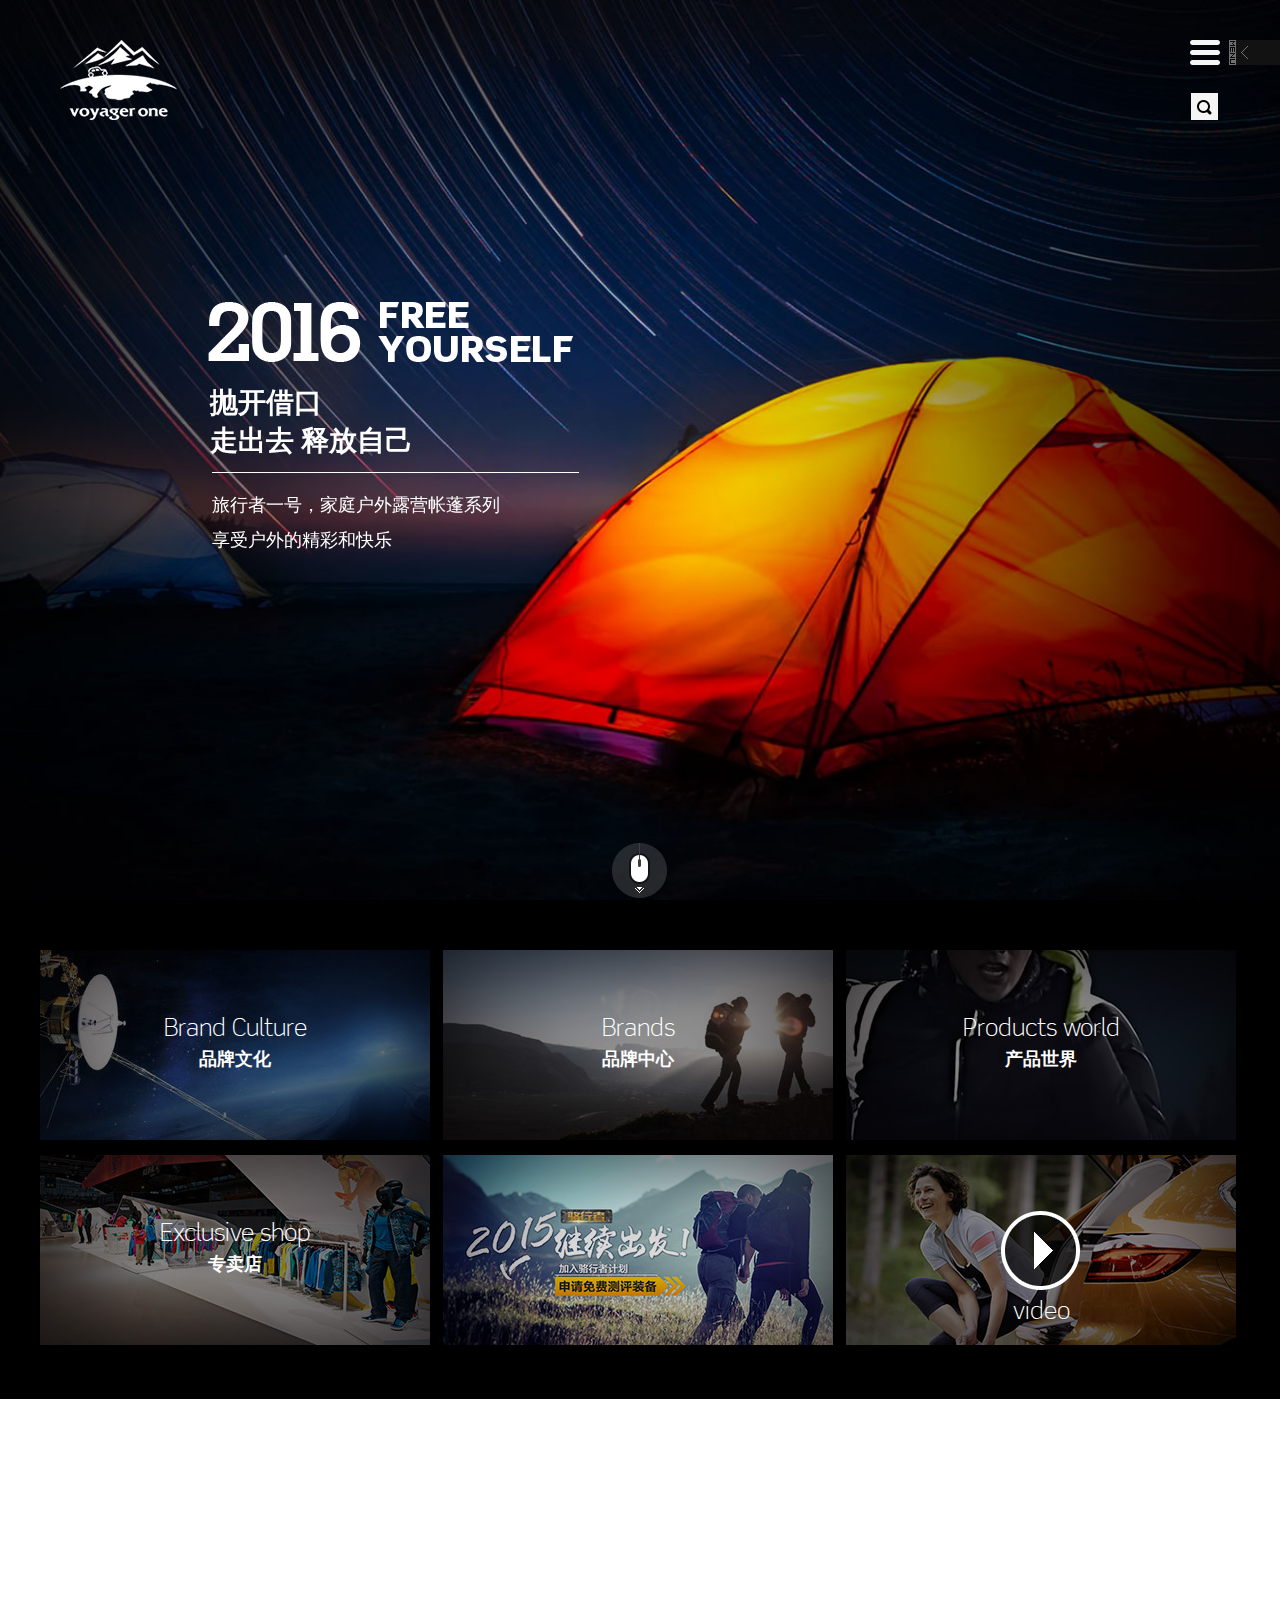
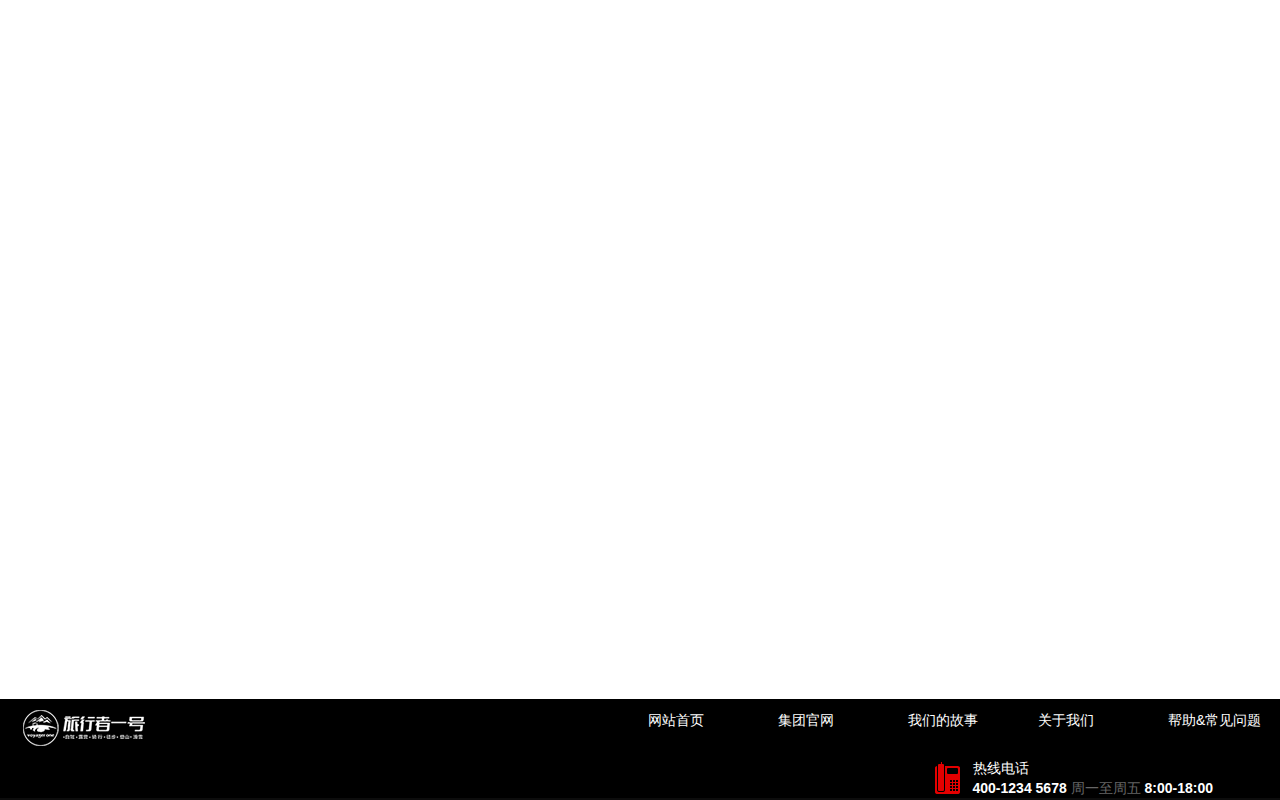
==== commit af8c1953: "--" ====
--- a/index.html
+++ b/index.html
@@ -180,61 +180,3 @@
 <script src="js/app.js"></script>
 </body>
 </html>
-=======
-<html lang="en-us">
-  <head>
-    <meta charset="UTF-8">
-    <title>Qyz by zhudong313</title>
-    <meta name="viewport" content="width=device-width, initial-scale=1">
-    <link rel="stylesheet" type="text/css" href="stylesheets/normalize.css" media="screen">
-    <link href='https://fonts.googleapis.com/css?family=Open+Sans:400,700' rel='stylesheet' type='text/css'>
-    <link rel="stylesheet" type="text/css" href="stylesheets/stylesheet.css" media="screen">
-    <link rel="stylesheet" type="text/css" href="stylesheets/github-light.css" media="screen">
-  </head>
-  <body>
-    <section class="page-header">
-      <h1 class="project-name">Qyz</h1>
-      <h2 class="project-tagline"></h2>
-      <a href="https://github.com/zhudong313/qyz" class="btn">View on GitHub</a>
-      <a href="https://github.com/zhudong313/qyz/zipball/master" class="btn">Download .zip</a>
-      <a href="https://github.com/zhudong313/qyz/tarball/master" class="btn">Download .tar.gz</a>
-    </section>
-
-    <section class="main-content">
-      <h3>
-<a id="welcome-to-github-pages" class="anchor" href="#welcome-to-github-pages" aria-hidden="true"><span aria-hidden="true" class="octicon octicon-link"></span></a>Welcome to GitHub Pages.</h3>
-
-<p>This automatic page generator is the easiest way to create beautiful pages for all of your projects. Author your page content here <a href="https://guides.github.com/features/mastering-markdown/">using GitHub Flavored Markdown</a>, select a template crafted by a designer, and publish. After your page is generated, you can check out the new <code>gh-pages</code> branch locally. If you’re using GitHub Desktop, simply sync your repository and you’ll see the new branch.</p>
-
-<h3>
-<a id="designer-templates" class="anchor" href="#designer-templates" aria-hidden="true"><span aria-hidden="true" class="octicon octicon-link"></span></a>Designer Templates</h3>
-
-<p>We’ve crafted some handsome templates for you to use. Go ahead and click 'Continue to layouts' to browse through them. You can easily go back to edit your page before publishing. After publishing your page, you can revisit the page generator and switch to another theme. Your Page content will be preserved.</p>
-
-<h3>
-<a id="creating-pages-manually" class="anchor" href="#creating-pages-manually" aria-hidden="true"><span aria-hidden="true" class="octicon octicon-link"></span></a>Creating pages manually</h3>
-
-<p>If you prefer to not use the automatic generator, push a branch named <code>gh-pages</code> to your repository to create a page manually. In addition to supporting regular HTML content, GitHub Pages support Jekyll, a simple, blog aware static site generator. Jekyll makes it easy to create site-wide headers and footers without having to copy them across every page. It also offers intelligent blog support and other advanced templating features.</p>
-
-<h3>
-<a id="authors-and-contributors" class="anchor" href="#authors-and-contributors" aria-hidden="true"><span aria-hidden="true" class="octicon octicon-link"></span></a>Authors and Contributors</h3>
-
-<p>You can <a href="https://help.github.com/articles/basic-writing-and-formatting-syntax/#mentioning-users-and-teams" class="user-mention">@mention</a> a GitHub username to generate a link to their profile. The resulting <code>&lt;a&gt;</code> element will link to the contributor’s GitHub Profile. For example: In 2007, Chris Wanstrath (<a href="https://github.com/defunkt" class="user-mention">@defunkt</a>), PJ Hyett (<a href="https://github.com/pjhyett" class="user-mention">@pjhyett</a>), and Tom Preston-Werner (<a href="https://github.com/mojombo" class="user-mention">@mojombo</a>) founded GitHub.</p>
-
-<h3>
-<a id="support-or-contact" class="anchor" href="#support-or-contact" aria-hidden="true"><span aria-hidden="true" class="octicon octicon-link"></span></a>Support or Contact</h3>
-
-<p>Having trouble with Pages? Check out our <a href="https://help.github.com/pages">documentation</a> or <a href="https://github.com/contact">contact support</a> and we’ll help you sort it out.</p>
-
-      <footer class="site-footer">
-        <span class="site-footer-owner"><a href="https://github.com/zhudong313/qyz">Qyz</a> is maintained by <a href="https://github.com/zhudong313">zhudong313</a>.</span>
-
-        <span class="site-footer-credits">This page was generated by <a href="https://pages.github.com">GitHub Pages</a> using the <a href="https://github.com/jasonlong/cayman-theme">Cayman theme</a> by <a href="https://twitter.com/jasonlong">Jason Long</a>.</span>
-      </footer>
-
-    </section>
-
-  
-  </body>
-</html>
->>>>>>> remotes/origin/gh-pages
